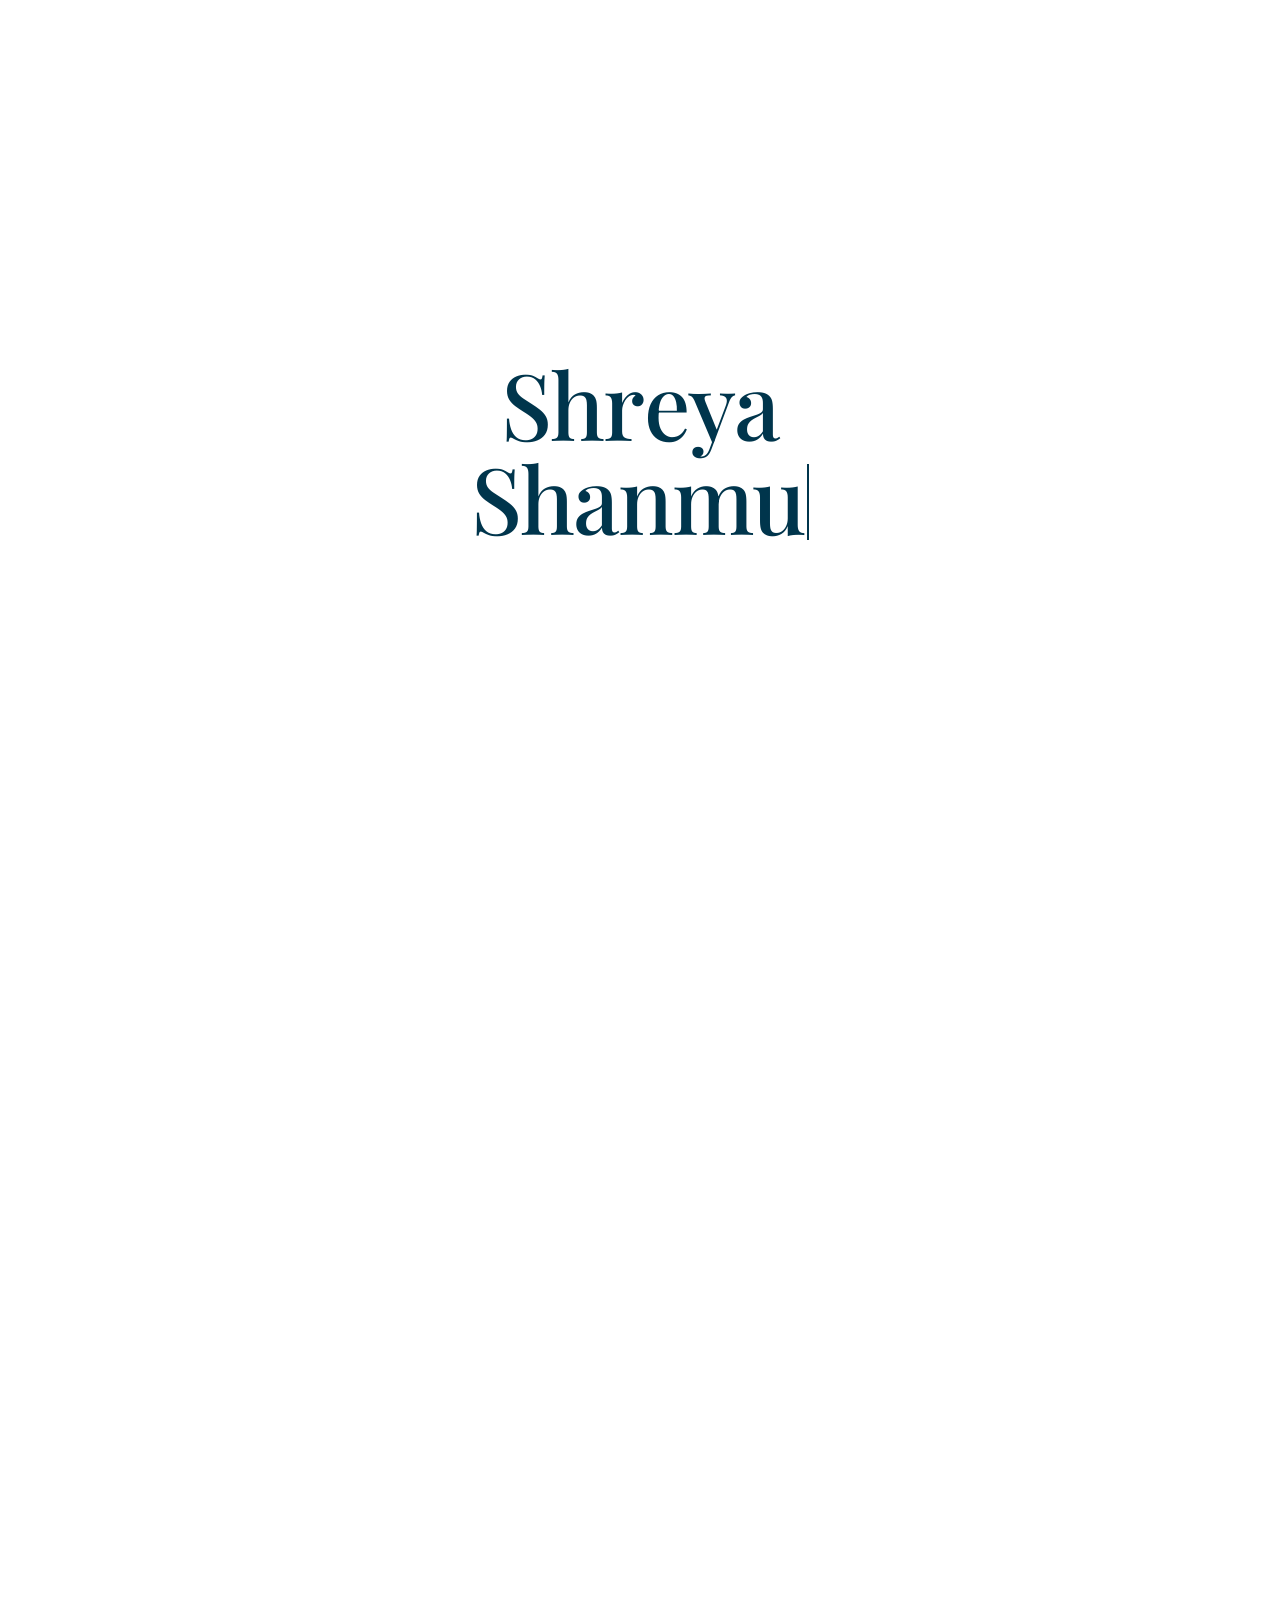
==== index.html @ 49c6c47b "Update index.html" ====
<!DOCTYPE html>
<html lang="en">
<head>
  <meta charset="UTF-8" />
  <meta name="viewport" content="width=device-width, initial-scale=1.0" />
  <script>(function(){try{if(localStorage.getItem('ss-theme')==='dark')document.documentElement.classList.add('theme-dark');}catch(e){}})();</script>
  <title>Shreya Shanmugam</title>
  <link rel="icon" type="image/png" href="homepage%20images/SS-logo.png" />
  <link rel="preconnect" href="https://fonts.googleapis.com" />
  <link rel="preconnect" href="https://fonts.gstatic.com" crossorigin />
  <link href="https://fonts.googleapis.com/css2?family=Playfair+Display:ital,wght@0,400;0,500;1,400;1,500&family=Fira+Mono:wght@400;500&family=Albert+Sans:wght@400&display=swap" rel="stylesheet" />
  <link rel="stylesheet" href="styles.css" />
  <link rel="stylesheet" href="case-study-themes.css" />
  <link rel="stylesheet" href="dark-mode.css" />
</head>
<body>

  <!-- Animation overlay -->
  <div id="animScreen">
    <h1 class="hero-name" id="heroName">
      <span class="cursor" id="cursor"></span>
    </h1>
  </div>

  <!-- Main page -->
  <div id="mainPage">
    <div class="page">

      <header class="case-header case-header--home">
        <div class="case-header-inner">
          <a href="index.html" class="case-home-logo" aria-label="Home">
            <img src="homepage%20images/SS-logo.png" alt="" width="87" height="89" />
          </a>
          <div class="nav-wrap">
            <nav class="pill" role="navigation" aria-label="Primary">
              <a class="nav-item active" href="index.html">
                <span class="nav-fill" aria-hidden="true"></span>
                <span class="nav-label">HOME</span>
              </a>
              <a class="nav-item" href="about.html">
                <span class="nav-fill" aria-hidden="true"></span>
                <span class="nav-label">ABOUT</span>
              </a>
              <a class="nav-item" href="https://drive.google.com/file/d/1TNBHyqTxSHUOm1lDEhAfM9xkJUtxOBr_/view?usp=sharing" target="_blank" rel="noopener noreferrer">
                <span class="nav-fill" aria-hidden="true"></span>
                <span class="nav-label">RESUME</span>
              </a>
              <a class="nav-item" href="playground.html">
                <span class="nav-fill" aria-hidden="true"></span>
                <span class="nav-label">PLAYGROUND</span>
              </a>
              <a class="nav-item" href="#site-footer">
                <span class="nav-fill" aria-hidden="true"></span>
                <span class="nav-label">CONTACT</span>
              </a>
            </nav>
          </div>
        </div>
      </header>

      <div id="page-body">

      <!-- Hero card -->
      <div class="hero-section">
        <div class="hero-card">

          <div class="ss-logo ss-logo--hero" aria-label="SS logo">
            <img
              class="hero-logo-img"
              src="homepage%20images/SS-logo.png"
              alt=""
              width="174"
              height="178"
            />
          </div>

          <p class="hero-name-static">Shreya Shanmugam</p>
          <p class="hero-sub">Business and Product Design @ USC</p>
          <p class="hero-tagline">✦&nbsp; Turning Complexity into Clarity &nbsp;✦</p>
          <p class="about-badge hero-availability-badge">Open to summer 2026 internships</p>
        </div>
      </div>

      <!-- Case studies -->
      <div class="cases-section" id="case-studies">
        <div class="cases-header" data-reveal>
          <span class="cases-label">Case Studies</span>
        </div>

        <div class="cards-grid">

          <!-- Boxed / floating alternate (portfolio reference layout) -->
          <a class="card card--boxed" href="basis.html" id="case-lavalab" data-reveal>
            <div class="card-cover-wrap" aria-hidden="true">
              <img class="card-cover" src="homepage%20images/Basis.png" alt="" />
            </div>
            <div class="card-body">
              <span class="card-title">Lavalab — Basis<svg class="card-title-arrow" width="1em" height="1em" viewBox="0 0 16 16" fill="none" xmlns="http://www.w3.org/2000/svg" aria-hidden="true"><path d="M5 11L13 3M13 3H7.5M13 3V8.5" stroke="currentColor" stroke-width="1.35" stroke-linecap="round" stroke-linejoin="round"/></svg></span>
              <span class="card-tag">B2B SAAS · AI COPILOT</span>
              <p class="card-desc">B2B SaaS AI Copilot to simplify cost segregation workflows</p>
            </div>
          </a>

          <a class="card card--float" href="neo.html" id="case-neoboard" data-reveal>
            <div class="card-cover-wrap" aria-hidden="true">
              <img class="card-cover" src="homepage%20images/Neoboard.png" alt="" />
            </div>
            <div class="card-body">
              <span class="card-title">Neoboard<svg class="card-title-arrow" width="1em" height="1em" viewBox="0 0 16 16" fill="none" xmlns="http://www.w3.org/2000/svg" aria-hidden="true"><path d="M5 11L13 3M13 3H7.5M13 3V8.5" stroke="currentColor" stroke-width="1.35" stroke-linecap="round" stroke-linejoin="round"/></svg></span>
              <span class="card-tag">EDTECH · PRODUCT DESIGN</span>
              <p class="card-desc">Product design for an education productivity platform</p>
            </div>
          </a>

          <a class="card card--boxed" href="flyfearless.html" id="case-fly-fearless" data-reveal>
            <div class="card-cover-wrap" aria-hidden="true">
              <img class="card-cover" src="homepage%20images/Fly%20fearless.png" alt="" />
            </div>
            <div class="card-body">
              <span class="card-title">Fly Fearless Unlimited<svg class="card-title-arrow" width="1em" height="1em" viewBox="0 0 16 16" fill="none" xmlns="http://www.w3.org/2000/svg" aria-hidden="true"><path d="M5 11L13 3M13 3H7.5M13 3V8.5" stroke="currentColor" stroke-width="1.35" stroke-linecap="round" stroke-linejoin="round"/></svg></span>
              <span class="card-tag">MENTAL HEALTH · STARTUP</span>
              <p class="card-desc">Website redesign for a mental health startup</p>
            </div>
          </a>

          <a class="card card--float" href="spotify.html" id="case-spotify" data-reveal>
            <div class="card-cover-wrap" aria-hidden="true">
              <img class="card-cover" src="homepage%20images/Spotify.png" alt="" />
            </div>
            <div class="card-body">
              <span class="card-title">Spotify Customisable Widgets<svg class="card-title-arrow" width="1em" height="1em" viewBox="0 0 16 16" fill="none" xmlns="http://www.w3.org/2000/svg" aria-hidden="true"><path d="M5 11L13 3M13 3H7.5M13 3V8.5" stroke="currentColor" stroke-width="1.35" stroke-linecap="round" stroke-linejoin="round"/></svg></span>
              <span class="card-tag">STREAMING · FEATURE DESIGN</span>
              <p class="card-desc">A design challenge to add a feature to a streaming platform</p>
            </div>
          </a>

        </div>
      </div>

      <!-- Footer -->
      <footer id="site-footer">
        <div class="footer-left">
          <span class="footer-tagline">Let's connect!</span>
          <div class="footer-icons">
            <!-- Mail: 30×28px border #666 rounded-16 -->
            <a class="footer-icon-mail" href="mailto:shreya.shanmugam25@gmail.com" aria-label="Email">
              <svg width="15" height="11" viewBox="0 0 15 11" fill="none">
                <rect x="0.5" y="0.5" width="14" height="10" rx="1" stroke="currentColor" stroke-width="1"/>
                <path d="M0.5 1.5L7.5 6.5L14.5 1.5" stroke="currentColor" stroke-width="1"/>
              </svg>
            </a>
            <!-- LinkedIn: 30×30px border #666 rounded-18, "in" Fira Mono Medium 10px -->
            <a class="footer-icon-li" href="https://www.linkedin.com/in/shreyaa-shanmugam" target="_blank" rel="noopener" aria-label="LinkedIn">in</a>
          </div>
        </div>
        <div class="footer-copy-col">
          <span class="footer-copy">© Shreya Shanmugam 2026</span>
          <span class="footer-attribution">Made with Claude, Cursor and <span class="footer-attribution-emoji">☕︎</span></span>
        </div>
      </footer>

      </div>
    </div>
  </div>

  <script src="main.js"></script>
  <script src="nav.js"></script>

</body>
</html>
---- styles.css ----
/* ── Reset ───────────────────────────────── */
*, *::before, *::after { margin: 0; padding: 0; box-sizing: border-box; }
html { scroll-behavior: smooth; }
body {
  font-family: 'Albert Sans', system-ui, sans-serif;
  background: #fff;
  color: #00354c;
  overflow-x: hidden;
}

/* Basis case study accent (swap hex when you have final brand green) */
:root {
  --basis-green: #669a80;
  --basis-green-dark: #284739;
  --basis-green-soft: rgba(102, 154, 128, 0.14);
  --basis-green-border: rgba(102, 154, 128, 0.35);

  /* Site design system (portfolio + shared UI) */
  --ds-navy: #00354c;
  --ds-navy-08: rgba(0, 53, 76, 0.08);
  --ds-navy-12: rgba(0, 53, 76, 0.12);
  --ds-navy-14: rgba(0, 53, 76, 0.14);
  --ds-sky: #caeefe;
  --ds-sky-tint: #ecf6fa;
  --ds-muted: #9a9a9a;
  --ds-heading: #2c3236;
  --ds-body-muted: rgba(44, 50, 54, 0.82);
  --ds-surface: #ffffff;
  --ds-card-hover: #e4e4e3;
  --ds-tag-bg: #ffffff;
  --ds-tag-fg: var(--ds-navy);
  --ds-tag-border: var(--ds-navy-08);
}

/* ── Animation overlay ───────────────────── */
#animScreen {
  position: fixed; inset: 0;
  display: flex; align-items: center; justify-content: center;
  background: #fff; z-index: 500;
  transition: opacity 0.7s ease;
}
#animScreen.out { opacity: 0; pointer-events: none; }

.hero-name {
  font-family: 'Playfair Display', Georgia, serif;
  font-weight: 500; font-style: normal;
  font-size: clamp(38px, 7.2vw, 110px);
  letter-spacing: -0.02em; line-height: 1.02;
  color: #00354c; white-space: normal;
  display: block;
  text-align: center;
}
.ch       { display: inline-block; }
.ch-s     { display: inline-block; }
.ch-space { display: inline-block; width: 0.5em; }

.cursor {
  display: inline-block;
  width: max(2px, 0.03em); height: 0.82em;
  background: #00354c; margin-left: 2px;
  vertical-align: baseline; position: relative; top: 0.05em;
  flex-shrink: 0; animation: blink 0.75s step-end infinite;
  transition: opacity 0.3s ease;
}
.cursor.off { opacity: 0; animation: none; }
@keyframes blink { 0%,100%{opacity:1} 50%{opacity:0} }

/* ── Main page ───────────────────────────── */
#mainPage { opacity: 0; transition: opacity 0.7s ease; }
#mainPage.show { opacity: 1; }

/* PJAX: only swap content below header; optional crossfade */
#page-body {
  transition: opacity 0.28s ease;
}
#page-body.is-pjax-swapping {
  opacity: 0.35;
}

/* ── Page wrapper (1512px reference width) ── */
.page {
  width: 100%;
  max-width: 1512px;
  margin: 0 auto;
  position: relative;
}

/* ── NAV PILL ────────────────────────────────
   Figma: left 583px / width 364px / top 40px
   bg #eae8e8 / rounded 6px / px 8px
─────────────────────────────────────────── */
.nav-wrap {
  display: flex;
  justify-content: center;
  padding: 40px 0 0;
  width: 100%;
  max-width: 100%;
  min-width: 0;
  box-sizing: border-box;
}
nav.pill {
  display: flex;
  align-items: center;
  flex-wrap: wrap;
  justify-content: center;
  background: #eae8e8;
  border-radius: 8px;
  padding: 2px;
  position: relative;
  max-width: 100%;
  box-sizing: border-box;
}
/* Sliding highlight (JS positions .nav-pill-indicator to match .nav-item.active) */
.nav-pill-indicator {
  position: absolute;
  left: 0;
  top: 0;
  z-index: 0;
  pointer-events: none;
  border-radius: 9px;
  background: #cbefff;
  border: 1px solid rgba(130, 178, 208, 0.55);
  box-sizing: border-box;
  opacity: 0;
  transition:
    left 0.38s cubic-bezier(0.25, 0.46, 0.45, 0.94),
    width 0.38s cubic-bezier(0.25, 0.46, 0.45, 0.94),
    height 0.38s cubic-bezier(0.25, 0.46, 0.45, 0.94),
    top 0.38s cubic-bezier(0.25, 0.46, 0.45, 0.94),
    opacity 0.2s ease;
  will-change: left, width, height, top;
}
nav.pill .nav-item {
  font-family: 'Fira Mono', monospace;
  font-size: 16px;
  letter-spacing: 0.04em;
  color: #9a9a9a;
  padding: 7px 14px;
  border-radius: 9px;
  cursor: pointer;
  text-decoration: none;
  border: 1px solid transparent;
  background: transparent;
  transition: color 0.12s ease, background 0.12s ease, border-color 0.12s ease;
  white-space: nowrap;
  position: relative;
  overflow: visible;
  display: inline-flex;
  align-items: center;
  justify-content: center;
}
nav.pill .nav-item .nav-fill {
  display: none;
}
nav.pill .nav-item .nav-label {
  position: relative;
  z-index: 1;
}
nav.pill .nav-item.active {
  background: transparent;
  color: #00354c;
  border-color: transparent;
}
nav.pill .nav-item:not(.active):hover { color: #00354c; }

/* Anchor jump to footer (Contact) */
#site-footer {
  scroll-margin-top: 28px;
}

/* ── SCROLL HINT ─────────────────────────── */
.scroll-hint {
  font-family: 'Fira Mono', monospace;
  font-size: 13px; letter-spacing: 0.1em;
  color: #9a9a9a; text-align: center;
  padding: 14px 0 20px;
}

/* ── HERO CARD ───────────────────────────────
   Figma: left 65px / top 98px / w 1392 / h 523
   bg #00354c / rounded 24px / overflow hidden
   pb 89px, pt 60px, px 48px, gap 16px
─────────────────────────────────────────── */
.hero-section { padding: 20px 65px; }

.hero-card {
  background: #00354c;
  border-radius: 24px;
  overflow: hidden;
  min-height: 523px;
  display: flex; flex-direction: column;
  align-items: center; justify-content: center;
  gap: 16px;
  padding: 60px 48px 89px;
  text-align: center;
}

/* SS logo — pixel-exact from Figma node 65:40
   Circle: left 0, top 6px, size 82.82px
   Back S wrapper: left 47.81px, top 29px, w 38.974px, h 27px — S rotated 90deg inside
   Front S: left 22px, top 0, upright navy */
.ss-logo {
  position: relative;
  width: 82.82px;
  height: 88.82px;  /* circle height + 6px top offset */
  flex-shrink: 0;
  overflow: hidden;
}
.ss-logo .logo-circle {
  position: absolute;
  left: 0; top: 6px;
  width: 82.82px; height: 82.82px;
  border-radius: 50%;
  background: #ecf6fa;
}
/* Back S: wrapper at Figma coords, S rotated 90deg inside */
.ss-logo .s-back-wrap {
  position: absolute;
  left: 47.81px; top: 29px;
  width: 38.974px; height: 27px;
  display: flex; align-items: center; justify-content: center;
  overflow: visible;
}
.ss-logo .s-back {
  font-family: 'Playfair Display', Georgia, serif;
  font-weight: 500; font-style: normal;
  font-size: 64.71px; line-height: normal;
  color: #7fd0f3;
  display: block;
  transform: rotate(90deg);
  white-space: nowrap;
}
/* Front S: left 22px, top 0, upright navy */
.ss-logo .s-front {
  position: absolute;
  left: 22px; top: 0;
  font-family: 'Playfair Display', Georgia, serif;
  font-weight: 500; font-style: normal;
  font-size: 64.71px; line-height: normal;
  color: #00354c;
  white-space: nowrap;
}

/* PNG logo (homepage hero, about top link; intro animation still targets .ss-logo on index) */
.ss-logo--hero,
.ss-logo--about {
  width: auto;
  height: auto;
  overflow: visible;
}
.ss-logo--hero .hero-logo-img,
.ss-logo--about .hero-logo-img {
  display: block;
  height: 89px;
  width: auto;
  max-width: 100px;
  object-fit: contain;
}

.hero-name-static {
  font-family: 'Playfair Display', Georgia, serif;
  font-weight: 500; font-style: normal;
  font-size: 72px; letter-spacing: -0.025em;
  color: #fff; white-space: nowrap;
}
/* Figma: subtitle #79a4b7 (muted blue-grey), 16px, tracking 2.56px */
.hero-sub {
  font-family: 'Fira Mono', monospace;
  font-size: 18px; letter-spacing: 0.16em;
  text-transform: uppercase; color: #79a4b7;
}
/* Availability — same pill system as About (about-badge) */
.hero-card .about-badge.hero-availability-badge {
  margin-bottom: 0;
}

/* Figma: tagline #caeefe, 16px, tracking 2.24px */
.hero-tagline {
  font-family: 'Fira Mono', monospace;
  font-size: 18px; letter-spacing: 0.14em;
  text-transform: uppercase; color: #caeefe;
}

/* ── CASE STUDIES (boxed / floating cards — grey shell on hover only) ── */
.cases-section {
  padding: 32px 59px 48px;
  margin-top: 8px;
  background: var(--ds-surface);
}
.cases-header {
  display: flex;
  justify-content: space-between;
  align-items: baseline;
  border-bottom: 1px solid var(--ds-navy-12);
  padding-bottom: 0;
  margin-bottom: 24px;
}
.cases-label,
.cases-count {
  font-family: 'Fira Mono', monospace;
  font-size: 12px;
  letter-spacing: 0.14em;
  text-transform: uppercase;
  color: var(--ds-muted);
  padding-bottom: 8px;
}

/* Home — case studies: fade in and move up when scrolled into view */
#case-studies .cases-header[data-reveal] {
  opacity: 0;
  transform: translateY(32px);
  transition:
    opacity 0.72s cubic-bezier(0.4, 0, 0.2, 1),
    transform 0.72s cubic-bezier(0.34, 1.02, 0.32, 1);
}
#case-studies .cases-header[data-reveal].is-visible {
  opacity: 1;
  transform: translateY(0);
}
#case-studies .card[data-reveal] {
  opacity: 0;
  transform: translateY(40px);
  transition:
    opacity 0.72s cubic-bezier(0.4, 0, 0.2, 1),
    transform 0.72s cubic-bezier(0.34, 1.02, 0.32, 1),
    box-shadow 0.3s ease,
    background-color 0.3s ease;
}
#case-studies .card[data-reveal].is-visible {
  opacity: 1;
  transform: translateY(0);
}
#case-studies .cards-grid .card[data-reveal]:nth-child(1) {
  transition-delay: 0ms;
}
#case-studies .cards-grid .card[data-reveal]:nth-child(2) {
  transition-delay: 0.07s;
}
#case-studies .cards-grid .card[data-reveal]:nth-child(3) {
  transition-delay: 0.14s;
}
#case-studies .cards-grid .card[data-reveal]:nth-child(4) {
  transition-delay: 0.21s;
}
#case-studies .card[data-reveal].is-visible:hover {
  transform: translateY(-4px);
}
@media (prefers-reduced-motion: reduce) {
  #case-studies .cases-header[data-reveal],
  #case-studies .card[data-reveal],
  body.page-playground .pg-intro[data-reveal],
  body.page-playground .pg-filter[data-reveal],
  body.page-playground .pg-tile[data-reveal],
  body.page-playground .case-more--playground[data-reveal] {
    opacity: 1;
    transform: none;
    transition: none;
    transition-delay: 0ms !important;
  }
  .cards-grid .card .card-title-arrow {
    transition: opacity 0.2s ease;
    transform: none;
  }
  .cards-grid .card:hover .card-title-arrow,
  .cards-grid .card:focus-visible .card-title-arrow {
    transform: none;
  }
}

.cards-grid {
  display: grid;
  grid-template-columns: repeat(2, minmax(0, 1fr));
  gap: clamp(20px, 3vw, 32px);
  align-items: start;
}

.card {
  position: relative;
  border-radius: 16px;
  text-decoration: none;
  color: var(--ds-navy);
  height: auto;
  display: flex;
  flex-direction: column;
  background: transparent;
  overflow: visible;
  transition:
    transform 0.35s cubic-bezier(0.25, 0.46, 0.45, 0.94),
    box-shadow 0.3s ease,
    background-color 0.3s ease;
}
.card:focus-visible {
  outline: 2px solid var(--ds-navy);
  outline-offset: 4px;
}
.card:hover {
  transform: translateY(-4px);
  background: var(--ds-card-hover);
  overflow: hidden;
  box-shadow: 0 20px 48px var(--ds-navy-14);
}
.card--boxed,
.card--float {
  background: transparent;
}
.card--float .card-cover-wrap {
  box-shadow: 0 4px 20px var(--ds-navy-08);
  transition:
    box-shadow 0.3s ease,
    border-radius 0.3s ease;
}
.card:hover.card--float .card-cover-wrap {
  box-shadow: none;
}

.card-cover-wrap {
  position: relative;
  width: 100%;
  aspect-ratio: 16 / 10;
  flex-shrink: 0;
  overflow: hidden;
  background: var(--ds-sky-tint);
  border-radius: 12px;
  transition: border-radius 0.3s ease;
}
.card:hover .card-cover-wrap {
  border-radius: 16px 16px 0 0;
}
.card-cover {
  width: 100%;
  height: 100%;
  object-fit: cover;
  display: block;
}

.card-body {
  display: flex;
  flex-direction: column;
  align-items: flex-start;
  gap: 12px;
  padding: 20px 22px 22px;
}

.card-title {
  font-family: 'Playfair Display', Georgia, serif;
  font-weight: 500;
  font-style: italic;
  font-size: clamp(22px, 2.2vw, 28px);
  letter-spacing: -0.02em;
  line-height: 1.2;
  color: var(--ds-heading);
  display: inline-flex;
  align-items: center;
  gap: 0.42em;
  flex-wrap: wrap;
  max-width: 100%;
}

/* Home case cards — NE arrow (stroke matches footer / link icon language) */
.card-title-arrow {
  flex-shrink: 0;
  color: var(--ds-navy);
  opacity: 0;
  transform: translate(3px, 2px);
  transition:
    opacity 0.28s ease,
    transform 0.32s cubic-bezier(0.25, 0.46, 0.45, 0.94);
}
.cards-grid .card:hover .card-title-arrow,
.cards-grid .card:focus-visible .card-title-arrow {
  opacity: 1;
  transform: translate(0, 0);
}

.card-tag {
  font-family: 'Albert Sans', system-ui, sans-serif;
  font-size: 10px;
  font-weight: 600;
  letter-spacing: 0.12em;
  text-transform: uppercase;
  color: var(--ds-tag-fg);
  background: var(--ds-tag-bg);
  padding: 7px 13px;
  border-radius: 999px;
  border: 1px solid var(--ds-tag-border);
  line-height: 1.35;
  max-width: 100%;
}

.card-desc {
  font-family: 'Albert Sans', system-ui, sans-serif;
  font-size: 14px;
  line-height: 1.55;
  color: var(--ds-body-muted);
  margin: 0;
  max-width: 36em;
}

/* ── FOOTER ──────────────────────────────────
   Gradient white→#f3fbff
   Row: tagline + icons left, copyright right (top-aligned with tagline)
─────────────────────────────────────────── */
footer {
  margin-top: 56px;
  background: linear-gradient(180deg,
    #ffffff 0%,
    #ffffff 44.7%,
    #f3fbff 85.6%,
    #f3fbff 100%);
  min-height: 120px;
  display: flex;
  flex-direction: row;
  flex-wrap: wrap;
  justify-content: space-between;
  align-items: flex-start;
  gap: 12px 32px;
  padding: 28px 56px 32px;
}
.footer-left {
  display: flex;
  flex-direction: column;
  align-items: flex-start;
  gap: 10px;
}

.footer-tagline {
  font-family: 'Fira Mono', monospace;
  font-size: 18px;          /* Figma: 16px */
  color: #00354c;
}
.footer-icons { display: flex; gap: 8px; align-items: center; }

/* Figma mail icon: w 30px h 28px, border #666 0.8px, rounded 16px */
.footer-icon-mail {
  display: flex; align-items: center; justify-content: center;
  width: 30px; height: 28px;
  border: 0.8px solid #666; border-radius: 16px;
  text-decoration: none; color: #666;
  transition: border-color 0.2s, color 0.2s;
}
/* Figma linkedin icon: 30×30px, border #666 0.8px, rounded 18px */
.footer-icon-li {
  display: flex; align-items: center; justify-content: center;
  width: 30px; height: 30px;
  border: 0.8px solid #666; border-radius: 18px;
  text-decoration: none; color: #666;
  font-family: 'Fira Mono', monospace;
  font-weight: 500; font-size: 12px;
  transition: border-color 0.2s, color 0.2s;
}
.footer-icon-mail:hover,
.footer-icon-li:hover { border-color: #00354c; color: #00354c; }

.footer-copy-col {
  display: flex;
  flex-direction: column;
  align-items: flex-end;
  gap: 6px;
  flex-shrink: 0;
}

/* Fira Mono — right column, top-aligned with tagline */
.footer-copy {
  font-family: 'Fira Mono', monospace;
  font-weight: 200;
  font-size: 18px;
  color: #9a9a9a;
  margin: 0;
  text-align: right;
}

.footer-attribution {
  font-family: 'Fira Mono', monospace;
  font-weight: 200;
  font-size: 15px;
  color: #9a9a9a;
  margin: 0;
  text-align: right;
}

.footer-attribution-emoji {
  font-size: 1.55em;
  line-height: 1;
  vertical-align: -0.08em;
}

/* ── Responsive ──────────────────────────── */
@media (max-width: 900px) {
  .hero-section, .cases-section { padding-left: 24px; padding-right: 24px; }
  footer { padding: 28px 24px 32px; }
  .footer-tagline {
    font-size: 16px;
  }
  .footer-copy {
    font-size: 16px;
  }
  .footer-attribution {
    font-size: 14px;
  }
  .footer-icon-li {
    font-size: 10px;
  }
  .hero-name-static { font-size: clamp(28px, 7vw, 64px); white-space: normal; }
  .hero-card { padding: 48px 28px 60px; }
  .cards-grid { grid-template-columns: 1fr; }
  .hero-sub, .hero-tagline { font-size: 14px; }

  .case-header {
    padding: 24px 20px 0;
  }
  .case-header-inner {
    width: 100%;
    max-width: 100%;
    min-width: 0;
    box-sizing: border-box;
  }
  .nav-wrap {
    padding-top: 0;
    width: 100%;
    max-width: 100%;
    min-width: 0;
    justify-content: center;
    overflow-x: visible;
  }
  nav.pill {
    flex-wrap: wrap;
    justify-content: center;
    align-content: center;
    row-gap: 6px;
    column-gap: 0;
    max-width: 100%;
    padding: 3px;
  }
  nav.pill .nav-item {
    font-size: clamp(10px, 3.15vw, 12px);
    letter-spacing: 0.03em;
    padding: 6px 8px;
    flex: 0 0 auto;
  }
  .case-home-logo img {
    height: 48px;
    max-width: 86px;
  }
  .nav-pill-indicator {
    border-radius: 7px;
  }
}

@media (max-width: 600px) {
  /* Tagline + copyright share row 1; icons full-width row 2 */
  footer {
    padding: 20px 20px 26px;
    min-height: 0;
    display: grid;
    grid-template-columns: minmax(0, 1fr) auto;
    grid-template-rows: auto auto;
    gap: 8px 10px;
    align-items: center;
    justify-content: stretch;
  }
  .footer-left {
    display: contents;
  }
  .footer-tagline {
    font-size: 13px;
    line-height: 1.35;
    grid-column: 1;
    grid-row: 1;
    min-width: 0;
  }
  .footer-icons {
    grid-column: 1 / -1;
    grid-row: 2;
  }
  .footer-copy-col {
    grid-column: 2;
    grid-row: 1;
    text-align: right;
    justify-self: end;
    max-width: 100%;
    align-items: flex-end;
  }
  .footer-copy {
    font-size: 13px;
    line-height: 1.35;
    margin-top: 0;
    white-space: nowrap;
  }
  .footer-attribution {
    font-size: 12px;
    line-height: 1.35;
  }
  .footer-icon-mail {
    width: 26px;
    height: 24px;
  }
  .footer-icon-li {
    width: 26px;
    height: 26px;
    font-size: 9px;
  }
}

/* ── About page ───────────────────────────── */
.about-top {
  display: flex;
  flex-direction: column;
  align-items: center;
  gap: 16px;
  padding: 24px 65px 0;
}
.about-top .ss-logo { margin-top: 4px; }

.about-main {
  padding: 32px 65px 48px;
  max-width: 900px;
  margin: 0 auto;
}

.about-intro-row {
  display: grid;
  grid-template-columns: auto 1fr;
  gap: 28px 36px;
  align-items: start;
  margin-bottom: 28px;
}

.about-photo-wrap {
  position: relative;
  width: 120px;
  height: 120px;
  flex-shrink: 0;
}
.about-photo {
  width: 100%;
  height: 100%;
  object-fit: cover;
  border-radius: 14px;
  display: block;
  background: #ecf6fa;
}
.about-photo-dot {
  position: absolute;
  top: -6px;
  right: -6px;
  width: 18px;
  height: 18px;
  border-radius: 50%;
  background: #7fd0f3;
  border: 3px solid #fff;
}

.about-intro-text {
  min-width: 0;
}

.about-greeting {
  font-family: 'Playfair Display', Georgia, serif;
  font-weight: 500;
  font-style: italic;
  font-size: clamp(32px, 4.2vw, 44px);
  letter-spacing: -0.02em;
  color: #00354c;
  line-height: 1.15;
  margin-bottom: 14px;
}

.about-badge {
  display: inline-block;
  font-family: 'Fira Mono', monospace;
  font-size: 13px;
  letter-spacing: 0.04em;
  text-transform: uppercase;
  padding: 6px 12px;
  border-radius: 999px;
  background: #cbefff;
  color: #00354c;
  margin-bottom: 22px;
}

.about-body {
  font-family: 'Albert Sans', system-ui, sans-serif;
  font-size: 15px;
  line-height: 1.75;
  color: #00354c;
}
.about-body p { margin-bottom: 1.1em; }
.about-body p:last-child { margin-bottom: 0; }

.about-link {
  color: inherit;
  text-decoration: underline;
  text-decoration-color: rgba(0, 53, 76, 0.35);
  text-underline-offset: 3px;
  transition: color 0.2s, text-decoration-color 0.2s;
}
.about-link:hover {
  color: #00354c;
  text-decoration-color: #00354c;
}

.outside-trigger {
  display: inline;
  font: inherit;
  font-size: inherit;
  line-height: inherit;
  color: inherit;
  background: #eae8e8;
  border: none;
  border-radius: 4px;
  padding: 2px 8px;
  margin: 0 2px;
  cursor: pointer;
  transition: background 0.35s ease, color 0.35s ease, box-shadow 0.35s ease;
  vertical-align: baseline;
}
.outside-trigger:hover {
  background: #e0dede;
}
.outside-trigger.is-active {
  background: #cbefff;
  color: #00354c;
  box-shadow: none;
}

/* Hobbies: collapsed by default (no gap until opened) */
.hobbies-section {
  margin-top: 0;
  padding-top: 0;
  transition: margin-top 0.5s cubic-bezier(0.4, 0, 0.2, 1);
  scroll-margin-top: 100px;
}
.hobbies-section.is-open {
  margin-top: 40px;
  padding-top: 8px;
}
.hobbies-wrap {
  display: grid;
  grid-template-rows: 0fr;
  transition: grid-template-rows 0.65s cubic-bezier(0.4, 0, 0.2, 1);
}
.hobbies-wrap.is-open {
  grid-template-rows: 1fr;
}
.hobbies-inner {
  overflow: hidden;
  min-height: 0;
  max-width: 900px;
  margin-left: auto;
  margin-right: auto;
}
.hobbies-section .section-heading {
  margin-bottom: 20px;
  opacity: 0;
  transform: translateY(16px);
  transition: opacity 0.65s ease, transform 0.65s cubic-bezier(0.25, 0.46, 0.45, 0.94);
}
.hobbies-wrap.is-open .section-heading {
  opacity: 1;
  transform: translateY(0);
  transition-delay: 0.05s;
}
.hobbies-grid {
  display: grid;
  grid-template-columns: repeat(3, minmax(0, 1fr));
  gap: 14px;
  padding-bottom: 4px;
  opacity: 0;
  transform: translateY(20px);
  transition: opacity 0.55s ease 0.12s, transform 0.65s cubic-bezier(0.25, 0.46, 0.45, 0.94) 0.12s;
}
.hobbies-wrap.is-open .hobbies-grid {
  opacity: 1;
  transform: translateY(0);
  transition-delay: 0.14s;
}
.hobbies-cell {
  position: relative;
  width: 100%;
  max-width: 100%;
  aspect-ratio: 1;
  border-radius: 12px;
  overflow: hidden;
  background: #ecf6fa;
}
.hobbies-cell img {
  width: 100%;
  height: 100%;
  object-fit: cover;
  object-position: center;
  display: block;
}
.hobbies-cell--logo {
  background: #0f0f0f;
}
.hobbies-cell--logo img {
  object-fit: contain;
  padding: 14%;
}

/* Cursor-following caption (node appended to body; see about.js) */
.hobbies-tooltip {
  position: fixed;
  z-index: 10000;
  pointer-events: none;
  font-family: 'Albert Sans', system-ui, sans-serif;
  font-size: 15px;
  font-weight: 400;
  letter-spacing: 0;
  line-height: 1.75;
  padding: 8px 11px;
  border-radius: 6px;
  max-width: 240px;
  color: #00354c;
  background: rgba(255, 255, 255, 0.78);
  backdrop-filter: blur(26px) saturate(1.15);
  -webkit-backdrop-filter: blur(26px) saturate(1.15);
  box-shadow: 0 4px 24px rgba(0, 53, 76, 0.12);
  opacity: 0;
  visibility: hidden;
  transition: opacity 0.12s ease, visibility 0.12s ease;
}
.hobbies-tooltip.is-visible {
  opacity: 1;
  visibility: visible;
}

.section-heading {
  display: flex;
  align-items: center;
  gap: 16px;
  font-family: 'Playfair Display', Georgia, serif;
  font-weight: 500;
  font-style: italic;
  font-size: 22px;
  color: #00354c;
  white-space: nowrap;
}
.section-heading::after {
  content: '';
  flex: 1;
  height: 1px;
  background: #caeefe;
  min-width: 40px;
}

.about-list-section {
  margin-top: 40px;
}
.about-list-section .section-heading {
  margin-bottom: 18px;
}

.experience-row,
.education-row {
  display: grid;
  grid-template-columns: 1fr auto;
  gap: 12px 24px;
  align-items: baseline;
  padding: 14px 0;
  border-bottom: 1px solid rgba(202, 238, 254, 0.6);
}
.experience-row:last-child,
.education-row:last-child {
  border-bottom: none;
}
.ex-row-line1 {
  display: flex;
  flex-wrap: wrap;
  align-items: baseline;
  gap: 0 8px;
}
.ex-company {
  font-family: 'Albert Sans', system-ui, sans-serif;
  font-weight: 700;
  font-size: 15px;
  color: #00354c;
}
.ex-role {
  font-family: 'Albert Sans', system-ui, sans-serif;
  font-size: 15px;
  color: #9a9a9a;
  font-weight: 400;
}
.ex-year {
  font-family: 'Fira Mono', monospace;
  font-size: 15px;
  color: #9a9a9a;
  font-weight: 400;
  text-align: right;
}

.edu-school {
  font-family: 'Albert Sans', system-ui, sans-serif;
  font-weight: 700;
  font-size: 15px;
  color: #00354c;
}
.edu-detail {
  font-family: 'Albert Sans', system-ui, sans-serif;
  font-size: 14px;
  color: #9a9a9a;
  font-weight: 400;
  margin-top: 4px;
  line-height: 1.45;
}
.edu-dates {
  font-family: 'Fira Mono', monospace;
  font-size: 15px;
  color: #9a9a9a;
  text-align: right;
  align-self: start;
}

/* Staggered entrance (about page) */
[data-reveal] {
  opacity: 0;
  transform: translateY(28px);
  transition: opacity 0.65s ease, transform 0.65s cubic-bezier(0.25, 0.46, 0.45, 0.94);
}
[data-reveal].is-visible {
  opacity: 1;
  transform: translateY(0);
}

body.page-about #mainPage,
body.page-contact #mainPage,
body.page-resume #mainPage {
  opacity: 1;
}
body.page-about footer,
body.page-contact footer,
body.page-resume footer {
  margin-top: 48px;
}

@media (max-width: 900px) {
  .about-top,
  .about-main {
    padding-left: 24px;
    padding-right: 24px;
  }
  .about-intro-row {
    grid-template-columns: 1fr;
    gap: 20px;
  }
  .about-photo-wrap {
    width: 100px;
    height: 100px;
  }
  .hobbies-grid {
    grid-template-columns: repeat(2, 1fr);
  }
  .experience-row,
  .education-row {
    grid-template-columns: 1fr;
  }
  .ex-year,
  .edu-dates {
    text-align: left;
    grid-column: 1 / -1;
  }

  /* Single 24px gutter: header carries horizontal padding; inner is flush */
  .case-header-inner {
    padding-left: 0;
    padding-right: 0;
  }
  .case-hero {
    padding-left: 24px !important;
    padding-right: 24px !important;
    margin-left: auto !important;
    margin-right: auto !important;
    margin-top: 20px;
  }
  .case-hero-copy {
    padding-left: 0;
    padding-right: 0;
  }
  /* Tighter sage plate so the banner image reads larger on small screens */
  .case-hero-plate {
    margin-top: 22px;
    padding: 12px 12px;
    border-radius: 18px;
  }
  .case-hero-media {
    border-radius: 12px;
  }
  .case-main {
    padding: 28px 24px 0;
  }
  .case-meta-grid {
    grid-template-columns: 1fr;
  }
  .case-subnav-inner {
    flex-wrap: wrap;
    justify-content: center;
    gap: 8px 14px;
    padding: 10px 20px;
    overflow-x: visible;
  }
  body.page-case-study .case-subnav-inner {
    padding: 10px 20px;
    justify-content: center;
    gap: 8px 12px;
  }
  body.page-case-study .case-subnav-inner a {
    font-size: clamp(10px, 2.9vw, 11px);
    letter-spacing: 0.07em;
    padding: 6px 4px;
    flex: 0 0 auto;
    white-space: nowrap;
  }
}

/* ── Case study (Basis) — typography: Playfair / Fira Mono / Albert Sans ── */
body.page-case-study #mainPage {
  opacity: 1;
}
body.page-case-study footer {
  margin-top: 56px;
}

.page-case-study [data-reveal] {
  opacity: 0;
  transform: translateY(20px);
  transition:
    opacity 0.55s ease,
    transform 0.55s cubic-bezier(0.25, 0.46, 0.45, 0.94);
}
.page-case-study [data-reveal].is-visible {
  opacity: 1;
  transform: translateY(0);
}

.case-header {
  padding: 40px 65px 0;
}
.case-header--home .nav-wrap {
  padding-top: 0;
}
.case-header-inner {
  max-width: 1512px;
  margin: 0 auto;
  display: flex;
  flex-direction: column;
  align-items: center;
  gap: 10px;
}
body.page-case-study .case-header-inner {
  max-width: 900px;
  width: 100%;
}
.case-home-logo {
  display: block;
  line-height: 0;
  transition: opacity 0.2s ease, transform 0.2s ease;
}
.case-home-logo:hover {
  opacity: 0.88;
  transform: translateY(-1px);
}
.case-home-logo img {
  height: 56px;
  width: auto;
  max-width: 100px;
  object-fit: contain;
  display: block;
}

/* Case study hero: intro copy on page bg, then screenshot in sage-tinted rounded plate */
.case-hero {
  position: relative;
  max-width: 900px;
  margin: 28px auto 0;
  padding: 0 65px 8px;
  box-sizing: border-box;
  width: 100%;
  display: flex;
  flex-direction: column;
  align-items: stretch;
  background: transparent;
  overflow: visible;
}
.case-hero-copy {
  position: relative;
  z-index: 1;
  width: 100%;
  max-width: 900px;
  padding: 8px 0 0;
  text-align: left;
  color: #00354c;
}
.case-hero .case-eyebrow {
  font-family: 'Fira Mono', monospace;
  font-size: 13px;
  letter-spacing: 0.16em;
  text-transform: uppercase;
  color: var(--basis-green, #669a80);
  margin: 0 0 14px;
}
.case-hero .case-title {
  font-family: 'Playfair Display', Georgia, serif;
  font-weight: 500;
  font-style: normal;
  font-size: clamp(28px, 4vw, 42px);
  letter-spacing: -0.025em;
  line-height: 1.15;
  margin: 0 0 16px;
  color: #1a1f22;
}
.case-hero .case-lede {
  font-family: 'Albert Sans', system-ui, sans-serif;
  font-size: 16px;
  line-height: 1.6;
  color: rgba(44, 50, 54, 0.88);
  margin: 0;
}
.case-hero-plate {
  margin-top: 32px;
  width: 100%;
  border-radius: 24px;
  padding: clamp(28px, 4vw, 48px);
  box-sizing: border-box;
  background: linear-gradient(
    105deg,
    rgba(102, 154, 128, 0.38) 0%,
    rgba(232, 244, 236, 0.92) 52%,
    #f7faf8 100%
  );
}
.case-hero-media {
  position: relative;
  width: 100%;
  margin: 0;
  border-radius: 16px;
  overflow: hidden;
  box-shadow:
    0 24px 56px rgba(0, 53, 76, 0.12),
    0 8px 20px rgba(0, 53, 76, 0.06);
}
.case-hero-img {
  width: 100%;
  height: auto;
  display: block;
  vertical-align: top;
  object-fit: contain;
  object-position: center;
}

.case-subnav {
  position: sticky;
  top: 0;
  z-index: 50;
  background: rgba(255, 255, 255, 0.88);
  backdrop-filter: blur(12px);
  -webkit-backdrop-filter: blur(12px);
  border-bottom: 1px solid rgba(102, 154, 128, 0.28);
  margin-top: 24px;
  transition: box-shadow 0.25s ease, border-color 0.25s ease;
}
.case-subnav-inner {
  max-width: 1512px;
  margin: 0 auto;
  padding: 12px 65px;
  display: flex;
  flex-wrap: wrap;
  justify-content: center;
  gap: 8px 28px;
}
/* Case study: subnav strip matches .case-main width (900px) and link row aligns with article */
body.page-case-study .case-subnav {
  max-width: 900px;
  width: 100%;
  margin-left: auto;
  margin-right: auto;
  box-sizing: border-box;
}
body.page-case-study .case-subnav-inner {
  max-width: none;
  width: 100%;
  margin: 0;
  padding: 12px 65px;
  justify-content: space-between;
  gap: 0;
  box-sizing: border-box;
}
body.page-case-study .case-main {
  width: 100%;
  box-sizing: border-box;
}
.case-subnav-inner a {
  font-family: 'Fira Mono', monospace;
  font-size: 15px;
  letter-spacing: 0.12em;
  text-transform: uppercase;
  color: #9a9a9a;
  text-decoration: none;
  padding: 6px 4px;
  border-bottom: 2px solid transparent;
  transition: color 0.2s ease, border-color 0.2s ease;
}
.case-subnav-inner a:hover {
  color: #3d484d;
}
.case-subnav-inner a.is-current {
  color: #3d484d;
  border-bottom-color: rgba(102, 154, 128, 0.55);
}

.case-main {
  padding: 40px 65px 0;
  max-width: 900px;
  margin: 0 auto;
}

/* Case study: below desktop width, drop the 65px inset so the article uses the same ~24px gutter as mobile (avoids “double” margin + padding on tablets). */
@media (max-width: 1100px) {
  body.page-case-study .case-header {
    padding-left: 24px;
    padding-right: 24px;
  }
  body.page-case-study .case-hero {
    padding-left: 24px !important;
    padding-right: 24px !important;
  }
  body.page-case-study .case-subnav-inner {
    padding-left: 24px;
    padding-right: 24px;
  }
  body.page-case-study .case-main {
    padding-left: 24px;
    padding-right: 24px;
  }
}

.case-meta-grid {
  display: grid;
  grid-template-columns: repeat(2, minmax(0, 1fr));
  gap: 20px 32px;
  margin-bottom: 48px;
  padding-bottom: 40px;
}
.case-meta-label {
  font-family: 'Fira Mono', monospace;
  font-size: 14px;
  letter-spacing: 0.14em;
  text-transform: uppercase;
  color: #9a9a9a;
  margin-bottom: 8px;
  font-weight: 400;
}
.case-meta-value {
  font-family: 'Albert Sans', system-ui, sans-serif;
  font-size: 15px;
  line-height: 1.55;
  color: #00354c;
}

.case-article {
  padding-bottom: 8px;
}
.case-section {
  margin-bottom: 48px;
}
.case-anchor {
  scroll-margin-top: 96px;
}

.case-h2 {
  font-family: 'Playfair Display', Georgia, serif;
  font-weight: 500;
  font-style: italic;
  font-size: 26px;
  color: #00354c;
  margin-bottom: 20px;
  display: flex;
  align-items: center;
  gap: 14px;
}
.case-h2::after {
  content: '';
  flex: 1;
  height: 1px;
  background: rgba(102, 154, 128, 0.22);
  min-width: 24px;
}
.case-h2--rule::after {
  display: none;
}

/* First subheading after an italic section title stays upright */
.case-h2 + .case-h3 {
  font-style: normal;
}

.case-h3 {
  font-family: 'Playfair Display', Georgia, serif;
  font-weight: 500;
  font-style: normal;
  font-size: 20px;
  color: #00354c;
  margin-bottom: 14px;
  line-height: 1.25;
}
.case-h3--roman {
  font-style: normal;
}
.case-h3--spaced {
  margin-top: 32px;
}

.case-presenting .case-text-accent {
  color: var(--basis-green-dark);
}

.case-p {
  font-family: 'Albert Sans', system-ui, sans-serif;
  font-size: 15px;
  line-height: 1.75;
  color: #00354c;
  margin-bottom: 1.1em;
}
.case-p:last-child {
  margin-bottom: 0;
}
.case-p--note {
  padding: 14px 18px;
  background: rgba(102, 154, 128, 0.09);
  border-radius: 12px;
  border: 1px solid var(--basis-green-border);
}

.case-inline-link {
  color: inherit;
  text-decoration: underline;
  text-decoration-color: rgba(0, 53, 76, 0.35);
  text-underline-offset: 3px;
  transition: color 0.2s ease, text-decoration-color 0.2s ease;
}
.case-inline-link:hover {
  color: #00354c;
  text-decoration-color: #00354c;
}

.case-outcome-list {
  list-style: none;
  display: flex;
  flex-direction: column;
  gap: 14px;
  margin-top: 8px;
}
.case-outcome-item {
  padding: 16px 18px;
  background: linear-gradient(135deg, rgba(102, 154, 128, 0.14) 0%, rgba(102, 154, 128, 0.05) 55%, rgba(255, 255, 255, 0.96) 100%);
  border-radius: 14px;
  border: 1px solid var(--basis-green-border);
  transition: border-color 0.2s ease, box-shadow 0.25s ease;
}
.case-outcome-item:hover {
  border-color: rgba(102, 154, 128, 0.5);
  box-shadow: 0 8px 28px rgba(102, 154, 128, 0.14);
  background: linear-gradient(135deg, rgba(102, 154, 128, 0.2) 0%, rgba(102, 154, 128, 0.08) 50%, rgba(255, 255, 255, 0.98) 100%);
}
.case-outcome-title {
  font-family: 'Playfair Display', Georgia, serif;
  font-weight: 500;
  font-style: italic;
  font-size: 17px;
  color: #00354c;
  display: block;
  margin-bottom: 6px;
}
.case-outcome-sub {
  font-family: 'Albert Sans', system-ui, sans-serif;
  font-size: 14px;
  color: #558b74;
  line-height: 1.45;
}

.case-bullet-list {
  margin: 12px 0 0 1.1em;
  font-family: 'Albert Sans', system-ui, sans-serif;
  font-size: 15px;
  line-height: 1.75;
  color: #00354c;
}
.case-bullet-list li {
  margin-bottom: 0.75em;
}
.case-bullet-list--tight {
  list-style: disc;
  margin-left: 1.25em;
}
.case-bullet-list--tight li {
  margin-bottom: 0.4em;
}

.case-figure {
  margin: 28px 0;
}
.case-figure-placeholder {
  aspect-ratio: 16 / 9;
  border-radius: 14px;
  background: linear-gradient(145deg, rgba(102, 154, 128, 0.2), rgba(102, 154, 128, 0.06));
  display: flex;
  align-items: center;
  justify-content: center;
  text-align: center;
  padding: 20px 24px;
  font-family: 'Fira Mono', monospace;
  font-size: 14px;
  letter-spacing: 0.06em;
  color: var(--basis-green);
  border: 1px solid var(--basis-green-border);
  transition: border-color 0.2s ease, box-shadow 0.2s ease;
}
.case-figure-placeholder--product {
  min-height: 220px;
}
.case-figure-placeholder--feature {
  aspect-ratio: 4 / 3;
  min-height: 140px;
  font-size: 12px;
  padding: 14px 16px;
}
.case-figure-placeholder--dim {
  background: linear-gradient(145deg, rgba(102, 154, 128, 0.1), rgba(102, 154, 128, 0.03));
  color: rgba(102, 154, 128, 0.95);
}
.case-solution-preview-strip {
  display: grid;
  grid-template-columns: repeat(3, minmax(0, 1fr));
  gap: 12px;
  margin: 24px 0 4px;
}
.case-solution-preview-cell {
  border-radius: 12px;
  overflow: hidden;
  border: 1px solid var(--basis-green-border);
  background: rgba(102, 154, 128, 0.04);
  line-height: 0;
}
.case-solution-preview-cell img {
  width: 100%;
  height: auto;
  display: block;
  object-fit: cover;
  object-position: top center;
}

.case-solution-features {
  display: flex;
  flex-direction: column;
  gap: 40px;
  margin-top: 28px;
}
.case-feature {
  display: grid;
  grid-template-columns: 1fr 1fr;
  gap: 28px 36px;
  align-items: center;
}
.case-feature--media-right .case-feature-media {
  order: 2;
}
.case-feature--media-right .case-feature-copy {
  order: 1;
}
/* Framer-style solution: primary image full width, secondary stacked below */
.case-feature-media-stack {
  display: flex;
  flex-direction: column;
  gap: 14px;
  align-items: stretch;
  width: 100%;
}
.case-feature-shot {
  border-radius: 14px;
  overflow: hidden;
  border: 1px solid var(--basis-green-border);
  background: rgba(102, 154, 128, 0.06);
  line-height: 0;
}
.case-feature-shot--primary {
  box-shadow: 0 12px 40px rgba(0, 53, 76, 0.08);
}
.case-feature-shot img {
  width: 100%;
  height: auto;
  display: block;
  object-fit: cover;
  object-position: top center;
}
.case-feature-shot--secondary {
  opacity: 0.98;
  max-width: 100%;
}
.case-feature-shot--secondary img {
  object-fit: contain;
  background: rgba(255, 255, 255, 0.96);
}
.case-feature-shot--placeholder {
  min-height: 220px;
  aspect-ratio: 4 / 3;
  display: flex;
  align-items: center;
  justify-content: center;
  background: linear-gradient(145deg, rgba(102, 154, 128, 0.12), rgba(102, 154, 128, 0.04));
}
.case-feature-ph-label {
  font-family: 'Fira Mono', monospace;
  font-size: 14px;
  letter-spacing: 0.06em;
  color: var(--basis-green);
  opacity: 0.8;
  text-align: center;
  padding: 16px;
  line-height: 1.4;
}

.case-process-split {
  display: grid;
  grid-template-columns: 1fr 1fr;
  gap: 20px;
  align-items: stretch;
  margin: 24px 0 8px;
}
.case-figure--split {
  margin: 0;
  display: flex;
  flex-direction: column;
  height: 100%;
}
/* Same visual height for both process images; width follows column; crop with cover to avoid uneven empty bands */
.case-process-split .case-figure-frame,
.case-process-split .case-figure-frame--process-pair {
  flex: 1;
  min-height: 0;
  aspect-ratio: 4 / 3;
  display: flex;
  align-items: center;
  justify-content: center;
  overflow: hidden;
  padding: 0;
}
.case-process-split .case-figure-img {
  width: 100%;
  height: 100%;
  object-fit: cover;
  object-position: center;
}

/* Case study: narrow image column beside copy (process figures) */
.case-process-aside {
  display: grid;
  grid-template-columns: minmax(0, 1fr) minmax(200px, 340px);
  gap: 24px 32px;
  align-items: start;
  margin: 24px 0;
}
.case-process-aside--flip {
  grid-template-columns: minmax(200px, 340px) minmax(0, 1fr);
}
.case-process-aside__body .case-p:last-child {
  margin-bottom: 0;
}
.case-process-aside__media {
  min-width: 0;
}
.case-process-aside__media .case-figure-frame {
  margin: 0;
}
.case-process-aside__media .case-figure-img {
  width: 100%;
  max-height: 300px;
  height: auto;
  object-fit: contain;
  object-position: top center;
}
.case-process-aside__media .case-caption {
  margin-top: 10px;
}
.case-process-aside__media .case-figure-placeholder {
  max-height: 280px;
  aspect-ratio: 4 / 3;
  min-height: 180px;
  box-sizing: border-box;
}

/* Neoboard: mockup + pros/cons column; same media column width each row so options size consistently */
.case-neo-iter-stack {
  margin: 24px 0 8px;
  display: flex;
  flex-direction: column;
  gap: 28px;
}
.case-neo-iter-review-row {
  display: grid;
  grid-template-columns: minmax(0, 1fr) minmax(220px, 300px);
  gap: 22px 28px;
  align-items: start;
}
.case-neo-iter-review-row__media {
  min-width: 0;
}
.case-neo-iter-review-row__media .case-figure-frame {
  margin: 0;
}
.case-neo-iter-review-row__media .case-figure-img {
  width: 100%;
  max-height: min(440px, 52vh);
  height: auto;
  display: block;
  object-fit: contain;
  object-position: top left;
}
/* Option 3 mockup: tighter crop / zoom so UI reads larger in the frame */
.case-neo-iter-review-row__media--opt3-zoom .case-figure-frame {
  overflow: hidden;
}
.case-neo-iter-review-row__media--opt3-zoom .case-figure-img {
  transform: scale(1.2);
  transform-origin: center center;
}
.case-neo-iter-review-row__media .case-caption {
  margin-top: 10px;
}
.case-neo-iter-review-row__notes {
  min-width: 0;
}
.case-neo-iter-review-row__label {
  font-family: 'Fira Mono', monospace;
  font-size: 12px;
  letter-spacing: 0.12em;
  text-transform: uppercase;
  color: #9a9a9a;
  margin: 0 0 8px;
}
.case-neo-iter-review-row__notes .case-option-eval {
  margin-top: 0;
}
@media (max-width: 900px) {
  .case-neo-iter-review-row {
    grid-template-columns: 1fr;
  }
  .case-neo-iter-review-row__media .case-figure-img {
    max-height: none;
  }
}

/* Pros / cons list (matches dashboard review annotations) */
.case-option-eval {
  list-style: none;
  margin: 1rem 0 0;
  padding: 0;
  font-family: 'Albert Sans', system-ui, sans-serif;
  font-size: 14px;
  line-height: 1.55;
  color: #2c3236;
}
.case-option-eval li {
  position: relative;
  padding-left: 1.45em;
  margin-bottom: 0.55em;
}
.case-option-eval li:last-child {
  margin-bottom: 0;
}
.case-option-eval__item--pro::before {
  content: '✓';
  position: absolute;
  left: 0;
  top: 0.06em;
  font-size: 0.95em;
  font-weight: 800;
  color: #1a9c2c;
  line-height: 1;
}
.case-option-eval__item--con::before {
  content: '✕';
  position: absolute;
  left: 0;
  top: 0.06em;
  font-size: 0.85em;
  font-weight: 700;
  color: #c62828;
  line-height: 1;
}

.case-building-split {
  display: grid;
  grid-template-columns: 1fr 1fr;
  gap: 28px;
  align-items: start;
  margin: 16px 0 28px;
}
.case-building-split--reverse {
  align-items: center;
}
.case-building-text .case-p:last-child {
  margin-bottom: 0;
}
.case-figure--building {
  margin: 0;
}
.case-figure-frame {
  border-radius: 14px;
  overflow: hidden;
  border: 1px solid var(--basis-green-border);
  background: rgba(102, 154, 128, 0.04);
  line-height: 0;
}
.case-figure-img {
  width: 100%;
  height: auto;
  display: block;
  object-fit: contain;
  object-position: center top;
}
.case-impact-gallery {
  display: grid;
  grid-template-columns: repeat(3, minmax(0, 1fr));
  gap: 12px;
  margin-top: 32px;
  max-width: 100%;
  align-items: stretch;
}
.case-figure--impact {
  margin: 0;
  display: flex;
  flex-direction: column;
  height: 100%;
}
.case-figure-frame--impact-fill {
  flex: 1;
  min-height: 0;
  aspect-ratio: 4 / 3;
  display: flex;
  align-items: center;
  justify-content: center;
  overflow: hidden;
  padding: 0;
}
.case-figure-img--impact-cover {
  width: 100%;
  height: 100%;
  object-fit: cover;
  object-position: center;
}
.case-figure-img--heic {
  background: rgba(102, 154, 128, 0.06);
}
.case-figure--inline {
  margin: 0;
}
.case-feature-title {
  font-family: 'Albert Sans', system-ui, sans-serif;
  font-size: 17px;
  font-weight: 700;
  color: var(--basis-green);
  margin-bottom: 10px;
  line-height: 1.3;
}
.case-feature-copy .case-p {
  margin-bottom: 0;
}
@media (max-width: 900px) {
  .case-solution-preview-strip {
    grid-template-columns: repeat(3, minmax(0, 1fr));
    gap: 6px;
    margin: 18px 0 4px;
  }
  .case-process-split {
    grid-template-columns: 1fr;
  }
  .case-building-split {
    grid-template-columns: 1fr;
  }
  .case-process-aside,
  .case-process-aside--flip {
    grid-template-columns: 1fr;
  }
  .case-process-aside__media .case-figure-img {
    max-height: min(360px, 55vh);
  }
  .case-impact-gallery {
    grid-template-columns: 1fr;
  }
}
@media (max-width: 720px) {
  .case-feature {
    grid-template-columns: 1fr;
    gap: 20px;
  }
  .case-feature--media-right .case-feature-media,
  .case-feature--media-right .case-feature-copy {
    order: unset;
  }
}
.case-text-accent {
  color: var(--basis-green);
  font-weight: 600;
}
.case-back-link::before {
  content: '← ';
  text-decoration: none;
}
.case-caption {
  font-family: 'Fira Mono', monospace;
  font-size: 15px;
  letter-spacing: 0.03em;
  color: #9a9a9a;
  margin-top: 10px;
  line-height: 1.45;
}

.case-takeaways {
  display: flex;
  flex-direction: column;
  gap: 10px;
}
.case-details {
  border: 1px solid var(--basis-green-border);
  border-radius: 12px;
  background: linear-gradient(180deg, #fff 0%, rgba(102, 154, 128, 0.04) 100%);
  overflow: hidden;
  transition:
    border-color 0.35s ease,
    box-shadow 0.45s cubic-bezier(0.25, 0.46, 0.45, 0.94),
    background 0.35s ease;
}
.case-details:hover {
  border-color: rgba(102, 154, 128, 0.45);
}
.case-details[open] {
  box-shadow: 0 10px 36px rgba(102, 154, 128, 0.1);
  border-color: rgba(102, 154, 128, 0.5);
}
.case-details__body {
  display: grid;
  grid-template-rows: 0fr;
  transition: grid-template-rows 0.58s cubic-bezier(0.4, 0, 0.2, 1);
}
.case-details[open] .case-details__body {
  grid-template-rows: 1fr;
}
/* Smooth close: JS adds .is-closing while [open] until height animates to 0 */
.case-details[open].is-closing .case-details__body {
  grid-template-rows: 0fr;
}
.case-details__body > .case-p {
  overflow: hidden;
  min-height: 0;
  opacity: 0;
  transform: translateY(-6px);
  transition:
    opacity 0.45s ease,
    transform 0.58s cubic-bezier(0.4, 0, 0.2, 1);
}
.case-details[open]:not(.is-closing) .case-details__body > .case-p {
  opacity: 1;
  transform: translateY(0);
  transition-delay: 0.07s;
}
.case-details[open].is-closing .case-details__body > .case-p {
  opacity: 0;
  transform: translateY(-4px);
  transition-delay: 0s;
}
.case-details summary {
  font-family: 'Playfair Display', Georgia, serif;
  font-weight: 500;
  font-style: normal;
  font-size: 17px;
  color: #00354c;
  padding: 14px 18px;
  cursor: pointer;
  list-style: none;
  transition: background 0.3s ease;
}
.case-details summary::-webkit-details-marker {
  display: none;
}
.case-details summary::after {
  content: '+';
  float: right;
  font-family: 'Fira Mono', monospace;
  font-size: 18px;
  color: #9a9a9a;
  transition: transform 0.4s cubic-bezier(0.25, 0.46, 0.45, 0.94), color 0.3s ease;
}
.case-details[open] summary::after {
  content: '–';
  transform: rotate(0);
  color: #00354c;
}
.case-details summary:hover {
  background: rgba(102, 154, 128, 0.12);
}
.case-details .case-p {
  padding: 0 18px 16px;
  margin-bottom: 0;
}

.case-more {
  padding-top: 8px;
  margin-bottom: 0;
}

.case-deck-wrap {
  margin: 1.25em 0 0;
  display: flex;
  justify-content: center;
  width: 100%;
}
.case-deck-btn {
  display: inline-flex;
  align-items: center;
  justify-content: center;
  gap: 10px;
  font-family: 'Fira Mono', monospace;
  font-size: 16px;
  font-weight: 500;
  letter-spacing: 0.08em;
  text-transform: uppercase;
  text-decoration: none;
  color: #fff;
  background: var(--basis-green);
  border: 1px solid rgba(255, 255, 255, 0.2);
  border-radius: 10px;
  padding: 14px 22px;
  box-shadow: 0 6px 24px rgba(102, 154, 128, 0.25);
  transform: translateY(0) scale(1);
  transition:
    transform 0.28s cubic-bezier(0.25, 0.46, 0.45, 0.94),
    box-shadow 0.28s ease,
    background 0.2s ease;
}
.case-deck-btn:hover {
  transform: translateY(-4px) scale(1.03);
  box-shadow: 0 14px 36px rgba(102, 154, 128, 0.35);
  background: #52856d;
}
.case-deck-btn:focus-visible {
  outline: 2px solid var(--basis-green);
  outline-offset: 3px;
}

.case-more-logos {
  display: flex;
  justify-content: flex-start;
  align-items: center;
  flex-wrap: wrap;
  gap: 28px 32px;
  margin: 20px 0 0;
  max-width: 480px;
  width: 100%;
}
.case-more-tile {
  position: relative;
  display: flex;
  align-items: center;
  justify-content: center;
  min-height: 0;
  padding: 0;
  border: none;
  border-radius: 0;
  background: transparent;
  box-shadow: none;
  text-decoration: none;
  color: inherit;
  flex: 0 0 auto;
  transition: transform 0.22s ease;
}
/* Case-more app-style squircle (iOS-like icon mask) */
.case-more-squircle {
  display: block;
  width: clamp(92px, 26vw, 120px);
  aspect-ratio: 1 / 1;
  border-radius: 10%;
  overflow: hidden;
  background: #fff;
  box-shadow:
    0 12px 28px rgba(0, 53, 76, 0.12),
    0 4px 14px rgba(0, 0, 0, 0.07);
  flex-shrink: 0;
  transition: box-shadow 0.22s ease, transform 0.22s ease;
}
.case-more-tile:hover,
.case-more-tile:focus-visible {
  transform: translateY(-4px);
}
.case-more-tile:hover .case-more-squircle,
.case-more-tile:focus-visible .case-more-squircle {
  box-shadow:
    0 18px 36px rgba(0, 53, 76, 0.16),
    0 8px 18px rgba(0, 0, 0, 0.09);
}
.case-more-tile:focus-visible {
  outline: none;
}
.case-more-tile:focus-visible .case-more-squircle {
  outline: 2px solid var(--basis-green);
  outline-offset: 4px;
}
.case-more-tile.is-flash-hint .case-more-squircle {
  box-shadow:
    0 0 0 3px var(--basis-green),
    0 12px 28px rgba(0, 53, 76, 0.12),
    0 4px 14px rgba(0, 0, 0, 0.07);
}
.case-more-logo {
  width: 100%;
  height: 100%;
  max-width: none;
  max-height: none;
  object-fit: contain;
  object-position: left center;
  display: block;
  opacity: 1;
}
/* Spotify (etc.): fill the tile, zoom past letterboxing */
.case-more-squircle--cover {
  background: #000;
}
.case-more-squircle--cover .case-more-logo {
  object-fit: cover;
  object-position: left center;
  transform: scale(1.22);
}
.case-more-logo-ph {
  font-family: 'Fira Mono', monospace;
  font-size: 15px;
  letter-spacing: 0.06em;
  text-transform: uppercase;
  color: var(--basis-green);
  opacity: 0.85;
  text-align: center;
  line-height: 1.35;
}
.case-more-logo-ph .case-more-logo-sub {
  display: block;
  margin-top: 6px;
  font-size: 13px;
  font-weight: 400;
  letter-spacing: 0.04em;
  text-transform: none;
}
.case-more-popover {
  position: absolute;
  left: 50%;
  bottom: calc(100% + 12px);
  transform: translateX(-50%) translateY(6px);
  width: max-content;
  max-width: min(280px, 70vw);
  padding: 10px 12px;
  border-radius: 10px;
  font-family: 'Albert Sans', system-ui, sans-serif;
  font-size: 13px;
  line-height: 1.45;
  color: #4a5156;
  background: #fff;
  border: 1px solid var(--basis-green-border);
  box-shadow: 0 12px 36px rgba(0, 53, 76, 0.12);
  opacity: 0;
  visibility: hidden;
  pointer-events: none;
  transition: opacity 0.18s ease, transform 0.18s ease, visibility 0.18s ease;
  z-index: 5;
}
.case-more-popover::after {
  content: '';
  position: absolute;
  left: 50%;
  bottom: -6px;
  transform: translateX(-50%) rotate(45deg);
  width: 10px;
  height: 10px;
  background: #fff;
  border-right: 1px solid var(--basis-green-border);
  border-bottom: 1px solid var(--basis-green-border);
}
.case-more-tile:hover .case-more-popover,
.case-more-tile:focus-visible .case-more-popover,
.case-more-tile.is-hint-visible .case-more-popover {
  opacity: 1;
  visibility: visible;
  transform: translateX(-50%) translateY(0);
}

@media (max-width: 700px) {
  .case-more-logos {
    flex-wrap: nowrap;
    justify-content: center;
    align-items: center;
    max-width: none;
    width: 100%;
    gap: clamp(6px, 2.5vw, 10px);
    overflow-x: auto;
    -webkit-overflow-scrolling: touch;
    scrollbar-width: thin;
  }
  .case-more-tile {
    flex: 1 1 0;
    min-width: 0;
    touch-action: manipulation;
  }
  .case-more-squircle {
    width: 100%;
    max-width: min(92px, 28vw);
  }
  .case-more-popover {
    left: 12px;
    right: 12px;
    bottom: auto;
    top: calc(100% + 10px);
    transform: translateX(0) translateY(-4px);
    width: auto;
    max-width: none;
  }
  /* Touch: don’t open tooltip from sticky :hover — first tap uses .is-hint-visible (JS) */
  .case-more-tile:hover .case-more-popover {
    opacity: 0;
    visibility: hidden;
    transform: translateX(0) translateY(-4px);
  }
  .case-more-tile:focus-visible .case-more-popover,
  .case-more-tile.is-hint-visible .case-more-popover {
    opacity: 1;
    visibility: visible;
    transform: translateX(0) translateY(0);
  }
  .case-more-popover::after {
    display: none;
  }
}

/* Basis case study: Fira Mono accents in green */
.page-case-study .case-subnav-inner a {
  color: #7fa894;
}
.page-case-study .case-subnav-inner a:hover {
  color: var(--basis-green);
}
.page-case-study .case-subnav-inner a.is-current {
  color: var(--basis-green);
  border-bottom-color: rgba(102, 154, 128, 0.65);
}
.page-case-study .case-meta-label {
  color: var(--basis-green);
}
.page-case-study .case-caption {
  color: #5c8571;
}

/* Case study body: greyscale body copy, headings slightly softer than navy */
body.page-case-study .case-p,
body.page-case-study .case-bullet-list,
body.page-case-study .case-meta-value {
  color: #4a5156;
}
body.page-case-study .case-h2,
body.page-case-study .case-h3 {
  color: #2c3236;
}
body.page-case-study .case-outcome-title {
  color: #2c3236;
}
body.page-case-study .case-details summary {
  color: #2c3236;
}
body.page-case-study .case-details summary::after {
  color: rgba(102, 154, 128, 0.75);
}
body.page-case-study .case-details[open] summary::after {
  color: var(--basis-green);
}
body.page-case-study .case-inline-link {
  color: #4a5156;
  text-decoration-color: rgba(102, 154, 128, 0.4);
}
body.page-case-study .case-inline-link:hover {
  color: var(--basis-green);
  text-decoration-color: var(--basis-green);
}

/* ── Playground — masonry tiles ───────────────────────────── */
body.page-playground #mainPage {
  opacity: 1;
}
body.page-playground footer {
  margin-top: 48px;
}
body.page-playground .case-more--playground {
  margin-top: 40px;
  padding-top: 8px;
}
body.page-playground .case-more--playground .case-more-logos {
  max-width: min(680px, 100%);
}

.pg-main {
  padding: 8px 65px 48px;
  max-width: 1100px;
  margin: 0 auto;
}
body.page-playground .pg-main {
  padding-top: 80px;
}
.pg-intro {
  font-family: 'Fira Mono', monospace;
  font-size: 12px;
  font-weight: 400;
  letter-spacing: 0.04em;
  line-height: 1.7;
  color: rgba(44, 50, 54, 0.55);
  max-width: none;
  width: 100%;
  margin: 0 0 20px;
}
.pg-filter {
  display: flex;
  flex-wrap: wrap;
  align-items: center;
  gap: 8px 10px;
  margin: 0 0 28px;
  max-width: 100%;
}
.pg-filter__btn {
  font-family: 'Fira Mono', monospace;
  font-size: 12px;
  font-weight: 500;
  letter-spacing: 0.12em;
  text-transform: uppercase;
  padding: 11px 18px;
  border-radius: 999px;
  border: 1px solid var(--basis-green-border, rgba(102, 154, 128, 0.42));
  background: rgba(255, 255, 255, 0.55);
  color: var(--ds-body-muted, rgba(44, 50, 54, 0.88));
  cursor: pointer;
  transition:
    background 0.38s cubic-bezier(0.4, 0, 0.2, 1),
    color 0.38s cubic-bezier(0.4, 0, 0.2, 1),
    border-color 0.38s cubic-bezier(0.4, 0, 0.2, 1),
    box-shadow 0.38s cubic-bezier(0.4, 0, 0.2, 1),
    transform 0.38s cubic-bezier(0.4, 0, 0.2, 1);
}
.pg-filter__btn:active:not(:disabled) {
  transform: scale(0.98);
}
.pg-filter__btn:hover {
  background: rgba(255, 255, 255, 0.82);
  border-color: rgba(0, 53, 76, 0.28);
  color: var(--ds-heading, #2c3236);
}
.pg-filter__btn:focus-visible {
  outline: none;
  box-shadow: 0 0 0 3px rgba(0, 53, 76, 0.25);
}
.pg-filter__btn.is-active {
  background: var(--ds-navy, #00354c);
  color: #f4fafc;
  border-color: transparent;
  box-shadow: 0 4px 18px rgba(0, 53, 76, 0.2);
}
.pg-filter__btn.is-active:hover {
  color: #fff;
}
.pg-tile[hidden] {
  display: none !important;
}
.pg-intro strong {
  color: rgba(44, 50, 54, 0.72);
  font-weight: 500;
}
.pg-intro code {
  font-family: 'Fira Mono', monospace;
  font-size: 0.88em;
  padding: 0.12em 0.35em;
  border-radius: 4px;
  background: var(--ds-navy-08, rgba(0, 53, 76, 0.08));
  color: var(--ds-navy, #00354c);
}

/* Playground — scroll reveal (matches home case studies motion) */
body.page-playground .pg-intro[data-reveal] {
  opacity: 0;
  transform: translateY(32px);
  transition:
    opacity 0.72s cubic-bezier(0.4, 0, 0.2, 1),
    transform 0.72s cubic-bezier(0.34, 1.02, 0.32, 1);
}
body.page-playground .pg-intro[data-reveal].is-visible {
  opacity: 1;
  transform: translateY(0);
}
body.page-playground .pg-filter[data-reveal] {
  opacity: 0;
  transform: translateY(28px);
  transition:
    opacity 0.72s cubic-bezier(0.4, 0, 0.2, 1),
    transform 0.72s cubic-bezier(0.34, 1.02, 0.32, 1);
}
body.page-playground .pg-filter[data-reveal].is-visible {
  opacity: 1;
  transform: translateY(0);
}
body.page-playground .pg-tile[data-reveal] {
  opacity: 0;
  transform: translateY(40px);
  transition:
    opacity 0.72s cubic-bezier(0.4, 0, 0.2, 1),
    transform 0.72s cubic-bezier(0.34, 1.02, 0.32, 1),
    box-shadow 0.4s cubic-bezier(0.4, 0, 0.2, 1);
}
body.page-playground .pg-tile[data-reveal].is-visible {
  opacity: 1;
  transform: translateY(0);
}
#pg-playground > .pg-tile[data-reveal]:nth-child(1) {
  transition-delay: 0ms;
}
#pg-playground > .pg-tile[data-reveal]:nth-child(2) {
  transition-delay: 0.07s;
}
#pg-playground > .pg-tile[data-reveal]:nth-child(3) {
  transition-delay: 0.14s;
}
#pg-playground > .pg-tile[data-reveal]:nth-child(4) {
  transition-delay: 0.21s;
}
#pg-playground > .pg-tile[data-reveal]:nth-child(5) {
  transition-delay: 0.28s;
}
#pg-playground > .pg-tile[data-reveal]:nth-child(6) {
  transition-delay: 0.35s;
}
#pg-playground > .pg-tile[data-reveal]:nth-child(7) {
  transition-delay: 0.42s;
}
#pg-playground > .pg-tile[data-reveal]:nth-child(8) {
  transition-delay: 0.49s;
}
#pg-playground > .pg-tile[data-reveal]:nth-child(9) {
  transition-delay: 0.56s;
}
#pg-playground > .pg-tile[data-reveal]:nth-child(10) {
  transition-delay: 0.63s;
}

.pg-masonry {
  column-count: 3;
  column-gap: 1.25rem;
}
.pg-tile {
  position: relative;
  break-inside: avoid;
  margin-bottom: 1.25rem;
  border-radius: 14px;
  outline: none;
  transition: box-shadow 0.4s cubic-bezier(0.4, 0, 0.2, 1);
}
.pg-tile:hover,
.pg-tile:focus-within,
.pg-tile.is-hint-visible {
  z-index: 30;
}
.pg-tile:focus-visible {
  box-shadow: 0 0 0 3px rgba(0, 53, 76, 0.25);
}

.pg-tile__surface {
  position: relative;
  border-radius: 14px;
  overflow: hidden;
  cursor: pointer;
  touch-action: manipulation;
  background: var(--ds-sky-tint, #ecf6fa);
  box-shadow: 0 4px 18px rgba(0, 53, 76, 0.08);
  transition:
    transform 0.45s cubic-bezier(0.34, 1.02, 0.32, 1),
    box-shadow 0.45s cubic-bezier(0.34, 1.02, 0.32, 1);
}
@media (hover: hover) and (pointer: fine) {
  .pg-tile:hover .pg-tile__surface {
    transform: translateY(-4px);
    box-shadow: 0 14px 38px rgba(0, 53, 76, 0.14);
  }
}
.pg-tile__visual {
  display: block;
  width: 100%;
  height: auto;
  vertical-align: top;
  object-fit: contain;
  background: var(--ds-sky-tint, #ecf6fa);
}
.pg-tile__visual--video {
  min-height: 0;
  max-height: none;
  object-fit: contain;
}
.pg-tile__video-fallback {
  display: none;
  margin: 0;
  padding: 1rem 1.1rem;
  font-family: 'Albert Sans', system-ui, sans-serif;
  font-size: 13px;
  line-height: 1.5;
  color: rgba(44, 50, 54, 0.85);
  background: var(--ds-sky-tint, #ecf6fa);
  text-align: center;
}
.pg-tile--video-error .pg-tile__visual--video {
  display: none;
}
.pg-tile--video-error .pg-tile__video-fallback {
  display: block;
}

/* Tooltip below the tile (top-row cards were losing “above” tooltips to the viewport / multi-column edge) */
.pg-tile__popover {
  position: absolute;
  left: 50%;
  top: calc(100% + 12px);
  bottom: auto;
  transform: translateX(-50%) translateY(6px);
  width: max-content;
  max-width: min(280px, 72vw);
  padding: 10px 12px;
  border-radius: 10px;
  font-family: 'Albert Sans', system-ui, sans-serif;
  font-size: 13px;
  line-height: 1.45;
  color: #4a5156;
  background: #fff;
  border: 1px solid var(--basis-green-border, rgba(102, 154, 128, 0.35));
  box-shadow: 0 12px 36px rgba(0, 53, 76, 0.12);
  opacity: 0;
  visibility: hidden;
  pointer-events: none;
  transition:
    opacity 0.32s cubic-bezier(0.4, 0, 0.2, 1),
    transform 0.32s cubic-bezier(0.4, 0, 0.2, 1),
    visibility 0.32s cubic-bezier(0.4, 0, 0.2, 1);
  z-index: 40;
}
.pg-tile__popover::after {
  content: '';
  position: absolute;
  left: 50%;
  top: -6px;
  bottom: auto;
  transform: translateX(-50%) rotate(45deg);
  width: 10px;
  height: 10px;
  background: #fff;
  border-left: 1px solid var(--basis-green-border, rgba(102, 154, 128, 0.35));
  border-top: 1px solid var(--basis-green-border, rgba(102, 154, 128, 0.35));
}
.pg-tile__popover-title,
.pg-cursor-tip .pg-tile__popover-title {
  display: block;
  font-family: 'Playfair Display', Georgia, serif;
  font-weight: 500;
  font-style: italic;
  font-size: 1.02rem;
  color: var(--ds-heading, #2c3236);
  margin-bottom: 0.35rem;
  line-height: 1.25;
}
.pg-tile__popover-desc,
.pg-cursor-tip .pg-tile__popover-desc {
  display: block;
  margin-bottom: 0.5rem;
}
.pg-tile__popover-medium,
.pg-cursor-tip .pg-tile__popover-medium {
  display: block;
  font-family: 'Fira Mono', monospace;
  font-size: 10px;
  letter-spacing: 0.1em;
  text-transform: uppercase;
  color: rgba(0, 53, 76, 0.55);
  margin: 0;
}
.pg-tile__popover code,
.pg-cursor-tip code {
  font-family: 'Fira Mono', monospace;
  font-size: 0.92em;
  word-break: break-word;
}

/* Appended to <body>; follows mouse (see playground.js) */
.pg-cursor-tip {
  position: fixed;
  z-index: 10001;
  pointer-events: none;
  padding: 11px 14px;
  border-radius: 12px;
  max-width: min(300px, calc(100vw - 24px));
  font-family: 'Albert Sans', system-ui, sans-serif;
  font-size: 13px;
  line-height: 1.45;
  color: #4a5156;
  background: rgba(255, 255, 255, 0.38);
  border: 1px solid rgba(255, 255, 255, 0.65);
  box-shadow:
    0 8px 28px rgba(0, 53, 76, 0.1),
    inset 0 1px 0 rgba(255, 255, 255, 0.75);
  backdrop-filter: blur(24px) saturate(1.35);
  -webkit-backdrop-filter: blur(24px) saturate(1.35);
  opacity: 0;
  visibility: hidden;
  transform: translate3d(0, 6px, 0) scale(0.985);
  transition:
    opacity 0.26s cubic-bezier(0.4, 0, 0.2, 1),
    visibility 0.26s cubic-bezier(0.4, 0, 0.2, 1),
    transform 0.26s cubic-bezier(0.4, 0, 0.2, 1);
}
.pg-cursor-tip.is-visible {
  opacity: 1;
  visibility: visible;
  transform: translate3d(0, 0, 0) scale(1);
}

@media (hover: hover) and (pointer: fine) {
  #pg-playground:not(.pg-playground--cursor-tip) .pg-tile:hover .pg-tile__popover,
  #pg-playground:not(.pg-playground--cursor-tip) .pg-tile:focus-within .pg-tile__popover {
    opacity: 1;
    visibility: visible;
    transform: translateX(-50%) translateY(0);
  }
}

/* Desktop: hide anchored popover (content cloned into cursor tip); keyboard still sees popover below tile */
@media (hover: hover) and (pointer: fine) and (min-width: 701px) {
  #pg-playground.pg-playground--cursor-tip .pg-tile__surface {
    cursor: none;
  }
  #pg-playground.pg-playground--cursor-tip .pg-tile__popover {
    position: absolute !important;
    width: 1px !important;
    height: 1px !important;
    padding: 0 !important;
    margin: -1px !important;
    overflow: hidden !important;
    clip: rect(0, 0, 0, 0) !important;
    white-space: nowrap !important;
    border: 0 !important;
    opacity: 0 !important;
    visibility: hidden !important;
    box-shadow: none !important;
    top: 0 !important;
    left: 0 !important;
    transform: none !important;
    z-index: -1 !important;
  }
  #pg-playground.pg-playground--cursor-tip .pg-tile__popover::after {
    display: none !important;
  }
  #pg-playground.pg-playground--cursor-tip .pg-tile:focus-within .pg-tile__popover {
    position: absolute !important;
    left: 50% !important;
    top: calc(100% + 12px) !important;
    width: max-content !important;
    max-width: min(280px, 72vw) !important;
    height: auto !important;
    margin: 0 !important;
    padding: 10px 12px !important;
    overflow: visible !important;
    clip: auto !important;
    white-space: normal !important;
    opacity: 1 !important;
    visibility: visible !important;
    transform: translateX(-50%) translateY(0) !important;
    z-index: 40 !important;
    color: #4a5156;
    background: #fff;
    border: 1px solid var(--basis-green-border, rgba(102, 154, 128, 0.35));
    box-shadow: 0 12px 36px rgba(0, 53, 76, 0.12);
  }
  #pg-playground.pg-playground--cursor-tip .pg-tile:focus-within .pg-tile__popover::after {
    display: block !important;
    left: 50%;
    top: -6px;
    bottom: auto;
    transform: translateX(-50%) rotate(45deg);
    width: 10px;
    height: 10px;
    background: #fff;
    border-left: 1px solid var(--basis-green-border, rgba(102, 154, 128, 0.35));
    border-top: 1px solid var(--basis-green-border, rgba(102, 154, 128, 0.35));
    border-right: none;
    border-bottom: none;
  }
}

.pg-tile.is-hint-visible .pg-tile__popover {
  opacity: 1;
  visibility: visible;
}

@media (min-width: 701px) {
  .pg-tile.is-hint-visible .pg-tile__popover {
    transform: translateX(-50%) translateY(0);
  }
}

@media (max-width: 700px) {
  .pg-tile__popover {
    left: 12px;
    right: 12px;
    top: calc(100% + 10px);
    transform: translateX(0) translateY(6px);
    width: auto;
    max-width: none;
  }
  .pg-tile:hover .pg-tile__popover,
  .pg-tile:focus-within .pg-tile__popover,
  .pg-tile.is-hint-visible .pg-tile__popover {
    transform: translateX(0) translateY(0);
  }

  .pg-tile__popover::after {
    display: none;
  }
}

@media (max-width: 900px) {
  .pg-masonry {
    column-count: 2;
  }
  .pg-main {
    padding-left: 24px;
    padding-right: 24px;
  }
}
---- case-study-themes.css ----
/* Themed case studies (Neoboard, Fly Fearless, Spotify) — one file, accent via --accent-rgb on body */

body.page-neo.page-case-study {
  --accent-rgb: 38, 144, 171;
  --basis-green: #2690ab;
  --basis-green-dark: #1e7490;
  --basis-green-soft: rgba(38, 144, 171, 0.14);
  --basis-green-border: rgba(38, 144, 171, 0.35);
  --subnav-link: #6ba8bc;
  --caption-muted: #4a8a9e;
  --ph-mid: 0.35;
}
body.page-flyfearless.page-case-study {
  --accent-rgb: 36, 102, 78;
  --basis-green: #24664e;
  --basis-green-dark: #1d5340;
  --basis-green-soft: rgba(36, 102, 78, 0.14);
  --basis-green-border: rgba(36, 102, 78, 0.35);
  --subnav-link: #5a9d85;
  --caption-muted: #4a8a78;
  --ph-mid: 0.4;
}
body.page-spotify.page-case-study {
  --accent-rgb: 26, 156, 44;
  --basis-green: #1a9c2c;
  --basis-green-dark: #158026;
  --basis-green-soft: rgba(26, 156, 44, 0.14);
  --basis-green-border: rgba(26, 156, 44, 0.35);
  --subnav-link: #4eb85f;
  --caption-muted: #3d8f4d;
  --ph-mid: 0.38;
}

/* Hero screenshot plate — brand-tinted sage gradient (matches Basis reference layout) */
body.page-neo.page-case-study .case-hero-plate {
  background: linear-gradient(
    105deg,
    rgba(38, 144, 171, 0.34) 0%,
    rgba(232, 244, 248, 0.95) 55%,
    #f7fbfc 100%
  );
}
body.page-flyfearless.page-case-study .case-hero-plate {
  background: linear-gradient(
    105deg,
    rgba(36, 102, 78, 0.34) 0%,
    rgba(232, 244, 238, 0.95) 55%,
    #f7faf8 100%
  );
}
body.page-spotify.page-case-study .case-hero-plate {
  background: linear-gradient(
    105deg,
    rgba(26, 156, 44, 0.34) 0%,
    rgba(232, 244, 236, 0.95) 55%,
    #f7faf8 100%
  );
}

body.page-neo.page-case-study .case-hero-placeholder,
body.page-flyfearless.page-case-study .case-hero-placeholder,
body.page-spotify.page-case-study .case-hero-placeholder {
  position: absolute;
  inset: 0;
  display: flex;
  align-items: center;
  justify-content: center;
  text-align: center;
  padding: 28px;
  font-family: 'Fira Mono', monospace;
  font-size: 14px;
  letter-spacing: 0.06em;
  line-height: 1.5;
  color: rgba(255, 255, 255, 0.88);
  background: linear-gradient(
    120deg,
    rgba(0, 53, 76, 0.55) 0%,
    rgba(var(--accent-rgb), var(--ph-mid)) 50%,
    rgba(0, 53, 76, 0.45) 100%
  );
}

body.page-neo.page-case-study .case-outcome-item,
body.page-flyfearless.page-case-study .case-outcome-item,
body.page-spotify.page-case-study .case-outcome-item {
  background: linear-gradient(
    135deg,
    rgba(var(--accent-rgb), 0.12) 0%,
    rgba(var(--accent-rgb), 0.05) 55%,
    rgba(255, 255, 255, 0.96) 100%
  );
  border-color: var(--basis-green-border);
}
body.page-neo.page-case-study .case-outcome-item:hover,
body.page-flyfearless.page-case-study .case-outcome-item:hover,
body.page-spotify.page-case-study .case-outcome-item:hover {
  border-color: rgba(var(--accent-rgb), 0.5);
  box-shadow: 0 8px 28px rgba(var(--accent-rgb), 0.14);
  background: linear-gradient(
    135deg,
    rgba(var(--accent-rgb), 0.18) 0%,
    rgba(var(--accent-rgb), 0.08) 50%,
    rgba(255, 255, 255, 0.98) 100%
  );
}
body.page-neo.page-case-study .case-figure-placeholder,
body.page-flyfearless.page-case-study .case-figure-placeholder,
body.page-spotify.page-case-study .case-figure-placeholder {
  background: linear-gradient(145deg, rgba(var(--accent-rgb), 0.22), rgba(var(--accent-rgb), 0.06));
  border-color: var(--basis-green-border);
}
body.page-neo.page-case-study .case-figure-placeholder--dim,
body.page-flyfearless.page-case-study .case-figure-placeholder--dim,
body.page-spotify.page-case-study .case-figure-placeholder--dim {
  background: linear-gradient(145deg, rgba(var(--accent-rgb), 0.1), rgba(var(--accent-rgb), 0.03));
  color: rgba(var(--accent-rgb), 0.95);
}
body.page-neo.page-case-study .case-solution-preview-cell,
body.page-flyfearless.page-case-study .case-solution-preview-cell,
body.page-spotify.page-case-study .case-solution-preview-cell {
  border-color: var(--basis-green-border);
  background: rgba(var(--accent-rgb), 0.04);
}
body.page-neo.page-case-study .case-feature-shot,
body.page-flyfearless.page-case-study .case-feature-shot,
body.page-spotify.page-case-study .case-feature-shot {
  border-color: var(--basis-green-border);
  background: rgba(var(--accent-rgb), 0.06);
}
body.page-neo.page-case-study .case-feature-shot--placeholder,
body.page-flyfearless.page-case-study .case-feature-shot--placeholder,
body.page-spotify.page-case-study .case-feature-shot--placeholder {
  background: linear-gradient(145deg, rgba(var(--accent-rgb), 0.12), rgba(var(--accent-rgb), 0.04));
}
body.page-neo.page-case-study .case-process-split .case-figure-frame,
body.page-neo.page-case-study .case-process-split .case-figure-frame--process-pair,
body.page-flyfearless.page-case-study .case-process-split .case-figure-frame,
body.page-flyfearless.page-case-study .case-process-split .case-figure-frame--process-pair,
body.page-spotify.page-case-study .case-process-split .case-figure-frame,
body.page-spotify.page-case-study .case-process-split .case-figure-frame--process-pair {
  border-color: var(--basis-green-border);
  background: rgba(var(--accent-rgb), 0.04);
}
body.page-neo.page-case-study .case-figure-frame,
body.page-flyfearless.page-case-study .case-figure-frame,
body.page-spotify.page-case-study .case-figure-frame {
  border-color: var(--basis-green-border);
  background: rgba(var(--accent-rgb), 0.04);
}
body.page-spotify.page-case-study .case-figure-frame.case-figure-frame--borderless {
  border: none;
  background: transparent;
}
body.page-neo.page-case-study .case-neo-iter-review-row__media .case-figure-frame {
  border-color: var(--basis-green-border);
  background: rgba(var(--accent-rgb), 0.04);
}
body.page-neo.page-case-study .case-option-eval__item--pro::before {
  color: #2690ab;
}
body.page-neo.page-case-study .case-details,
body.page-flyfearless.page-case-study .case-details,
body.page-spotify.page-case-study .case-details {
  border-color: var(--basis-green-border);
  background: linear-gradient(180deg, #fff 0%, rgba(var(--accent-rgb), 0.04) 100%);
}
body.page-neo.page-case-study .case-details:hover,
body.page-flyfearless.page-case-study .case-details:hover,
body.page-spotify.page-case-study .case-details:hover {
  border-color: rgba(var(--accent-rgb), 0.45);
}
body.page-neo.page-case-study .case-details[open],
body.page-flyfearless.page-case-study .case-details[open],
body.page-spotify.page-case-study .case-details[open] {
  box-shadow: 0 10px 36px rgba(var(--accent-rgb), 0.1);
  border-color: rgba(var(--accent-rgb), 0.5);
}
body.page-neo.page-case-study .case-details summary:hover,
body.page-flyfearless.page-case-study .case-details summary:hover,
body.page-spotify.page-case-study .case-details summary:hover {
  background: rgba(var(--accent-rgb), 0.12);
}
body.page-neo.page-case-study .case-p--note,
body.page-flyfearless.page-case-study .case-p--note,
body.page-spotify.page-case-study .case-p--note {
  background: rgba(var(--accent-rgb), 0.09);
  border-color: var(--basis-green-border);
}
body.page-neo.page-case-study .case-deck-btn,
body.page-flyfearless.page-case-study .case-deck-btn,
body.page-spotify.page-case-study .case-deck-btn {
  background: var(--basis-green);
  box-shadow: 0 6px 24px rgba(var(--accent-rgb), 0.25);
}
body.page-neo.page-case-study .case-deck-btn:hover,
body.page-flyfearless.page-case-study .case-deck-btn:hover,
body.page-spotify.page-case-study .case-deck-btn:hover {
  background: var(--basis-green-dark);
  box-shadow: 0 14px 36px rgba(var(--accent-rgb), 0.32);
}
body.page-neo.page-case-study .case-more-tile,
body.page-flyfearless.page-case-study .case-more-tile,
body.page-spotify.page-case-study .case-more-tile {
  border: none;
  background: transparent;
  box-shadow: none;
}
body.page-neo.page-case-study .case-more-tile:hover,
body.page-flyfearless.page-case-study .case-more-tile:hover,
body.page-spotify.page-case-study .case-more-tile:hover {
  border: none;
  box-shadow: none;
}
body.page-neo.page-case-study .case-more-tile:hover .case-more-squircle,
body.page-flyfearless.page-case-study .case-more-tile:hover .case-more-squircle,
body.page-spotify.page-case-study .case-more-tile:hover .case-more-squircle,
body.page-neo.page-case-study .case-more-tile:focus-visible .case-more-squircle,
body.page-flyfearless.page-case-study .case-more-tile:focus-visible .case-more-squircle,
body.page-spotify.page-case-study .case-more-tile:focus-visible .case-more-squircle {
  box-shadow:
    0 20px 40px rgba(var(--accent-rgb), 0.22),
    0 8px 18px rgba(0, 0, 0, 0.09);
}
body.page-neo.page-case-study .case-more-tile:focus-visible .case-more-squircle,
body.page-flyfearless.page-case-study .case-more-tile:focus-visible .case-more-squircle,
body.page-spotify.page-case-study .case-more-tile:focus-visible .case-more-squircle {
  outline-color: var(--basis-green);
}
body.page-neo.page-case-study .case-more-tile.is-flash-hint .case-more-squircle,
body.page-flyfearless.page-case-study .case-more-tile.is-flash-hint .case-more-squircle,
body.page-spotify.page-case-study .case-more-tile.is-flash-hint .case-more-squircle {
  box-shadow:
    0 0 0 3px var(--basis-green),
    0 12px 28px rgba(var(--accent-rgb), 0.14),
    0 4px 14px rgba(0, 0, 0, 0.07);
}
body.page-neo.page-case-study .case-figure-frame--impact-fill,
body.page-flyfearless.page-case-study .case-figure-frame--impact-fill,
body.page-spotify.page-case-study .case-figure-frame--impact-fill {
  background: rgba(var(--accent-rgb), 0.06);
}
body.page-neo.page-case-study .case-figure-img--heic,
body.page-flyfearless.page-case-study .case-figure-img--heic,
body.page-spotify.page-case-study .case-figure-img--heic {
  background: rgba(var(--accent-rgb), 0.06);
}
body.page-neo.page-case-study .case-subnav,
body.page-flyfearless.page-case-study .case-subnav,
body.page-spotify.page-case-study .case-subnav {
  border-bottom-color: rgba(var(--accent-rgb), 0.28);
}
body.page-neo.page-case-study .case-subnav-inner a.is-current,
body.page-flyfearless.page-case-study .case-subnav-inner a.is-current,
body.page-spotify.page-case-study .case-subnav-inner a.is-current {
  border-bottom-color: rgba(var(--accent-rgb), 0.55);
}
body.page-neo.page-case-study .case-h2::after,
body.page-flyfearless.page-case-study .case-h2::after,
body.page-spotify.page-case-study .case-h2::after {
  background: rgba(var(--accent-rgb), 0.22);
}

body.page-neo.page-case-study .case-subnav-inner a,
body.page-flyfearless.page-case-study .case-subnav-inner a,
body.page-spotify.page-case-study .case-subnav-inner a {
  color: var(--subnav-link);
}
body.page-neo.page-case-study .case-subnav-inner a.is-current,
body.page-flyfearless.page-case-study .case-subnav-inner a.is-current,
body.page-spotify.page-case-study .case-subnav-inner a.is-current {
  border-bottom-color: rgba(var(--accent-rgb), 0.65);
}
body.page-neo.page-case-study .case-caption,
body.page-flyfearless.page-case-study .case-caption,
body.page-spotify.page-case-study .case-caption {
  color: var(--caption-muted);
}
body.page-neo.page-case-study .case-details summary::after,
body.page-flyfearless.page-case-study .case-details summary::after,
body.page-spotify.page-case-study .case-details summary::after {
  color: rgba(var(--accent-rgb), 0.75);
}
body.page-neo.page-case-study .case-inline-link,
body.page-flyfearless.page-case-study .case-inline-link,
body.page-spotify.page-case-study .case-inline-link {
  text-decoration-color: rgba(var(--accent-rgb), 0.4);
}

/* Fly Fearless — ordered lists & testimonial block */
body.page-flyfearless.page-case-study .case-ol {
  margin: 12px 0 0 1.35em;
  padding-left: 0.35em;
  font-family: 'Albert Sans', system-ui, sans-serif;
  font-size: 15px;
  line-height: 1.75;
  color: #00354c;
}
body.page-flyfearless.page-case-study .case-ol li {
  margin-bottom: 0.75em;
}
body.page-flyfearless.page-case-study .case-ol li strong {
  color: var(--basis-green-dark);
}
body.page-flyfearless.page-case-study .case-ol-meta {
  color: #8f969c;
}
body.page-flyfearless.page-case-study .case-ol li::marker {
  color: rgba(var(--accent-rgb), 0.75);
  font-weight: 600;
}
body.page-flyfearless.page-case-study .case-process-split .case-figure-placeholder,
body.page-spotify.page-case-study .case-process-split .case-figure-placeholder {
  width: 100%;
  height: 100%;
  min-height: 0;
  aspect-ratio: auto;
  border-radius: 0;
  border: none;
}
body.page-flyfearless.page-case-study .case-quote {
  margin: 20px 0 0;
  padding: 20px 22px 22px;
  border-left: 3px solid rgba(var(--accent-rgb), 0.45);
  background: rgba(var(--accent-rgb), 0.06);
  border-radius: 0 12px 12px 0;
}
body.page-flyfearless.page-case-study .case-quote .case-p:last-of-type {
  margin-bottom: 0;
}
body.page-flyfearless.page-case-study .case-quote-attrib {
  margin-top: 1rem;
  font-family: 'Fira Mono', monospace;
  font-size: 13px;
  letter-spacing: 0.08em;
  text-transform: uppercase;
  color: var(--subnav-link);
}

/* Spotify — pull quotes & key-decisions layout */
body.page-spotify.page-case-study .case-pullquote {
  margin: 14px 0;
  padding: 14px 18px;
  border-left: 3px solid rgba(var(--accent-rgb), 0.45);
  font-family: 'Playfair Display', Georgia, serif;
  font-style: italic;
  font-size: 17px;
  line-height: 1.5;
  color: #00354c;
  background: rgba(var(--accent-rgb), 0.06);
  border-radius: 0 10px 10px 0;
}
body.page-spotify.page-case-study .case-outcome-sub {
  color: var(--caption-muted);
}
body.page-spotify.page-case-study .case-p .case-emphasis {
  font-weight: 700;
  color: var(--basis-green-dark);
}

/* Spotify — process day timeline & “What I cut” callout */
/* Rail: line + dots sit in the left 16px; copy starts after --timeline-gutter */
body.page-spotify.page-case-study .case-timeline {
  --timeline-line-x: 15px;
  --timeline-dot-size: 10px;
  --timeline-gutter: 2.75rem;
  position: relative;
  list-style: none;
  margin: 1.5em 0 1.75em;
  padding: 0.35em 0;
  border: none;
}
body.page-spotify.page-case-study .case-timeline::before {
  content: '';
  position: absolute;
  left: var(--timeline-line-x);
  top: 0;
  bottom: 0;
  width: 2px;
  margin-left: -1px;
  border-radius: 2px;
  background: linear-gradient(
    180deg,
    rgba(var(--accent-rgb), 0.35) 0%,
    rgba(var(--accent-rgb), 0.65) 50%,
    rgba(var(--accent-rgb), 0.35) 100%
  );
  z-index: 0;
}
body.page-spotify.page-case-study .case-timeline__item {
  position: relative;
  padding: 0 0 1.5em var(--timeline-gutter);
  margin: 0;
  box-sizing: border-box;
}
body.page-spotify.page-case-study .case-timeline__item:last-child {
  padding-bottom: 0;
}
body.page-spotify.page-case-study .case-timeline__item::before {
  content: '';
  position: absolute;
  /* Center dot on line (15px + 1px line center − 5px radius); avoid calc()/vars for older browsers */
  left: 11px;
  top: 0.4em;
  width: var(--timeline-dot-size);
  height: var(--timeline-dot-size);
  border-radius: 50%;
  background: var(--basis-green);
  border: 2px solid rgba(255, 255, 255, 0.95);
  box-shadow: 0 0 0 1px rgba(var(--accent-rgb), 0.35);
  z-index: 1;
}
body.page-spotify.page-case-study .case-timeline__time {
  font-family: 'Fira Mono', monospace;
  font-size: 12px;
  letter-spacing: 0.05em;
  text-transform: uppercase;
  color: var(--caption-muted);
  margin: 0 0 0.4em;
}
body.page-spotify.page-case-study .case-timeline__title {
  font-family: 'Playfair Display', Georgia, serif;
  font-weight: 500;
  font-size: 18px;
  line-height: 1.35;
  color: #1a1f22;
  margin: 0 0 0.45em;
}
body.page-spotify.page-case-study .case-timeline__body {
  font-family: 'Albert Sans', system-ui, sans-serif;
  font-size: 14px;
  line-height: 1.6;
  color: rgba(44, 50, 54, 0.78);
  margin: 0;
}
body.page-spotify.page-case-study .case-process-callout {
  margin: 0.25em 0 2em;
  padding: 18px 20px;
  border: 2px solid var(--basis-green);
  border-radius: 12px;
  background: rgba(var(--accent-rgb), 0.12);
  box-shadow:
    0 0 0 1px rgba(var(--accent-rgb), 0.2),
    0 8px 28px rgba(var(--accent-rgb), 0.12);
}
body.page-spotify.page-case-study .case-process-callout .case-p {
  margin: 0;
  font-size: 14px;
  line-height: 1.65;
  color: rgba(26, 31, 34, 0.88);
}
body.page-spotify.page-case-study .case-process-callout .case-p strong {
  color: var(--basis-green-dark);
  font-weight: 600;
}

/* Subnav mobile layout (single row + horizontal scroll, 24px gutters) lives in styles.css for all .page-case-study pages. */
---- dark-mode.css ----
/* Dark theme — toggle via <html class="theme-dark"> (logo + localStorage ss-theme) */

/* Logo click: brief class on <html> so colors/borders interpolate (respect reduced motion) */
@media (prefers-reduced-motion: no-preference) {
  html.theme-is-changing *:not(img):not(video):not(iframe):not(canvas):not(svg) {
    transition-property: background, background-color, color, border-color, box-shadow, fill, stroke,
      text-decoration-color, opacity, filter;
    transition-duration: 0.42s;
    transition-timing-function: cubic-bezier(0.25, 0.1, 0.25, 1);
  }
  html.theme-is-changing img {
    transition-property: filter, opacity;
    transition-duration: 0.42s;
    transition-timing-function: cubic-bezier(0.25, 0.1, 0.25, 1);
  }
  html.theme-is-changing svg,
  html.theme-is-changing svg * {
    transition-property: fill, stroke, opacity;
    transition-duration: 0.42s;
    transition-timing-function: cubic-bezier(0.25, 0.1, 0.25, 1);
  }
}

html.theme-dark {
  color-scheme: dark;
  --basis-green: #7ab89a;
  --basis-green-dark: #96c9af;
  --basis-green-soft: rgba(122, 184, 154, 0.16);
  --basis-green-border: rgba(122, 184, 154, 0.4);
  --ds-navy: #e4eaee;
  --ds-navy-08: rgba(228, 234, 238, 0.08);
  --ds-navy-12: rgba(228, 234, 238, 0.12);
  --ds-navy-14: rgba(228, 234, 238, 0.16);
  --ds-sky: #89c2de;
  --ds-sky-tint: #1a2832;
  --ds-muted: #8a9aa3;
  --ds-heading: #eef3f6;
  --ds-body-muted: rgba(228, 234, 238, 0.78);
  --ds-surface: #0f161c;
  --ds-card-hover: #1a252e;
  --ds-tag-bg: #1a252e;
  --ds-tag-fg: #e4eaee;
  --ds-tag-border: rgba(228, 234, 238, 0.14);
}

html.theme-dark body {
  background: #0c1217;
  color: #e4eaee;
}

html.theme-dark #animScreen {
  background: #0c1217;
}
html.theme-dark .hero-name {
  color: #e4eaee;
}
html.theme-dark .cursor {
  background: #7fd0f3;
}

html.theme-dark nav.pill {
  background: #1e282f;
}
html.theme-dark nav.pill .nav-item {
  color: #8a9aa3;
}
html.theme-dark nav.pill .nav-item:not(.active):hover {
  color: #e4eaee;
}
html.theme-dark nav.pill .nav-item.active {
  color: #0c1217;
}
html.theme-dark .scroll-hint {
  color: #8a9aa3;
}
html.theme-dark .nav-pill-indicator {
  background: #c5e8f7;
  box-shadow: 0 1px 0 rgba(0, 0, 0, 0.2);
}

/* Index hero: only the card is light; section stays with page background */
html.theme-dark .hero-card {
  background: #e5f1f9;
  box-shadow:
    0 20px 48px rgba(0, 53, 76, 0.08),
    0 4px 16px rgba(0, 53, 76, 0.04);
  border: 1px solid rgba(0, 53, 76, 0.06);
}
html.theme-dark .hero-name-static {
  color: #242b33;
}
html.theme-dark .hero-sub {
  color: rgba(0, 53, 76, 0.48);
}
html.theme-dark .hero-tagline {
  color: rgba(0, 53, 76, 0.88);
}
html.theme-dark .ss-logo .logo-circle {
  background: #1a2832;
}
html.theme-dark .ss-logo .s-back {
  color: #7fd0f3;
}
html.theme-dark .ss-logo .s-front {
  color: #e4eaee;
}
html.theme-dark .ss-logo--hero .hero-logo-img {
  filter: none;
}

html.theme-dark footer {
  background: linear-gradient(
    180deg,
    #0c1217 0%,
    #0c1217 44.7%,
    #0f1820 85.6%,
    #0f1820 100%
  );
}
html.theme-dark .footer-tagline {
  color: #e4eaee;
}
html.theme-dark .footer-icon-mail,
html.theme-dark .footer-icon-li {
  border-color: #6d7a82;
  color: #b8c5cd;
}
html.theme-dark .footer-icon-mail:hover,
html.theme-dark .footer-icon-li:hover {
  border-color: #7fd0f3;
  color: #7fd0f3;
}
html.theme-dark .footer-copy,
html.theme-dark .footer-attribution {
  color: #8a9aa3;
}

/* About */
html.theme-dark .about-greeting {
  color: #e4eaee;
}
html.theme-dark .about-badge {
  background: rgba(127, 208, 243, 0.18);
  color: #c5e8f7;
}
html.theme-dark .about-body {
  color: #d0dce4;
}
html.theme-dark .about-link {
  text-decoration-color: rgba(197, 232, 247, 0.45);
}
html.theme-dark .about-link:hover {
  color: #7fd0f3;
  text-decoration-color: #7fd0f3;
}
html.theme-dark .about-photo {
  background: #1a2832;
}
html.theme-dark .about-photo-dot {
  border-color: #0c1217;
}
html.theme-dark .outside-trigger {
  background: #252f38;
  color: inherit;
}
html.theme-dark .outside-trigger:hover {
  background: #2f3b46;
}
html.theme-dark .outside-trigger.is-active {
  background: rgba(127, 208, 243, 0.22);
  color: #c5e8f7;
}
html.theme-dark .hobbies-cell {
  background: #1a2832;
}
html.theme-dark .hobbies-tooltip {
  color: #e4eaee;
  background: rgba(26, 40, 50, 0.92);
  box-shadow: 0 4px 24px rgba(0, 0, 0, 0.4);
}
html.theme-dark .section-heading {
  color: #e4eaee;
}
html.theme-dark .section-heading::after {
  background: rgba(127, 208, 243, 0.35);
}
html.theme-dark .experience-row,
html.theme-dark .education-row {
  border-bottom-color: rgba(127, 208, 243, 0.22);
}
html.theme-dark .ex-company {
  color: #e4eaee;
}
html.theme-dark .ex-role {
  color: #b8c5cd;
}
html.theme-dark .ex-year {
  color: #8a9aa3;
}
html.theme-dark .edu-school {
  color: #e4eaee;
}
html.theme-dark .edu-detail {
  color: #b8c5cd;
}
html.theme-dark .edu-dates {
  color: #8a9aa3;
}

/* Case study — layout & copy */
html.theme-dark .case-hero-copy {
  color: #e4eaee;
}
html.theme-dark .case-hero .case-title {
  color: #eef3f6;
}
html.theme-dark .case-hero .case-lede {
  color: rgba(228, 234, 238, 0.82);
}
html.theme-dark .case-hero-plate {
  background: linear-gradient(
    105deg,
    rgba(122, 184, 154, 0.22) 0%,
    rgba(26, 40, 50, 0.95) 52%,
    #141c24 100%
  );
  box-shadow: 0 8px 32px rgba(0, 0, 0, 0.25);
}
html.theme-dark .case-hero-media {
  box-shadow:
    0 24px 56px rgba(0, 0, 0, 0.35),
    0 8px 20px rgba(0, 0, 0, 0.2);
}
html.theme-dark .case-subnav {
  background: rgba(15, 22, 28, 0.92);
  border-bottom-color: rgba(122, 184, 154, 0.28);
}
html.theme-dark .case-subnav-inner a {
  color: #8a9aa3;
}
html.theme-dark .case-subnav-inner a:hover {
  color: #c5d4dc;
}
html.theme-dark .case-subnav-inner a.is-current {
  color: #c5d4dc;
  border-bottom-color: rgba(122, 184, 154, 0.55);
}
html.theme-dark .case-meta-label {
  color: #8a9aa3;
}
html.theme-dark .case-h2::after {
  background: rgba(122, 184, 154, 0.35);
}
html.theme-dark .case-outcome-item {
  background: linear-gradient(
    135deg,
    rgba(122, 184, 154, 0.2) 0%,
    rgba(122, 184, 154, 0.08) 55%,
    rgba(20, 28, 36, 0.96) 100%
  );
}
html.theme-dark .case-outcome-item:hover {
  background: linear-gradient(
    135deg,
    rgba(122, 184, 154, 0.28) 0%,
    rgba(122, 184, 154, 0.12) 50%,
    rgba(22, 30, 38, 0.98) 100%
  );
  box-shadow: 0 8px 28px rgba(0, 0, 0, 0.35);
}
html.theme-dark .case-p--note {
  background: rgba(122, 184, 154, 0.12);
}
html.theme-dark .case-inline-link {
  text-decoration-color: rgba(197, 232, 247, 0.4);
}
html.theme-dark .case-inline-link:hover {
  color: #7fd0f3;
  text-decoration-color: #7fd0f3;
}
html.theme-dark .case-details summary {
  color: #eef3f6;
}
html.theme-dark .case-details summary::after {
  color: #8a9aa3;
}
html.theme-dark .case-details[open] summary::after {
  color: #c5e8f7;
}
html.theme-dark .case-details summary:hover {
  background: rgba(122, 184, 154, 0.14);
}
html.theme-dark .case-details {
  background: linear-gradient(180deg, #1a252e 0%, rgba(122, 184, 154, 0.08) 100%);
}
html.theme-dark .case-details[open] {
  box-shadow: 0 10px 36px rgba(0, 0, 0, 0.35);
}
html.theme-dark .case-deck-btn:hover {
  background: var(--basis-green-dark);
}
/* “More case studies” tiles: thin ring matches Back-to-homepage underline (default dark link) */
html.theme-dark .case-more-squircle {
  background: #1a252e;
  box-shadow:
    0 0 0 1px rgba(197, 232, 247, 0.4),
    0 12px 28px rgba(0, 0, 0, 0.35),
    0 4px 14px rgba(0, 0, 0, 0.25);
}
/* Spotify (etc.) tile: solid black fill, not the semi-opaque slate tile colour */
html.theme-dark .case-more-squircle.case-more-squircle--cover {
  background: #000;
}
html.theme-dark body.page-neo.page-case-study .case-more-squircle,
html.theme-dark body.page-flyfearless.page-case-study .case-more-squircle,
html.theme-dark body.page-spotify.page-case-study .case-more-squircle {
  box-shadow:
    0 0 0 1px rgba(var(--accent-rgb), 0.4),
    0 12px 28px rgba(0, 0, 0, 0.35),
    0 4px 14px rgba(0, 0, 0, 0.25);
}
html.theme-dark .case-more-tile:hover .case-more-squircle,
html.theme-dark .case-more-tile:focus-visible .case-more-squircle {
  box-shadow:
    0 0 0 1px rgba(197, 232, 247, 0.4),
    0 18px 36px rgba(0, 0, 0, 0.42),
    0 8px 18px rgba(0, 0, 0, 0.32);
}
html.theme-dark body.page-neo.page-case-study .case-more-tile:hover .case-more-squircle,
html.theme-dark body.page-neo.page-case-study .case-more-tile:focus-visible .case-more-squircle,
html.theme-dark body.page-flyfearless.page-case-study .case-more-tile:hover .case-more-squircle,
html.theme-dark body.page-flyfearless.page-case-study .case-more-tile:focus-visible .case-more-squircle,
html.theme-dark body.page-spotify.page-case-study .case-more-tile:hover .case-more-squircle,
html.theme-dark body.page-spotify.page-case-study .case-more-tile:focus-visible .case-more-squircle {
  box-shadow:
    0 0 0 1px rgba(var(--accent-rgb), 0.4),
    0 18px 36px rgba(0, 0, 0, 0.42),
    0 8px 18px rgba(0, 0, 0, 0.32);
}
html.theme-dark .case-more-popover {
  color: #d0dce4;
  background: #1a252e;
  border-color: var(--basis-green-border);
  box-shadow: 0 12px 36px rgba(0, 0, 0, 0.45);
}
html.theme-dark .case-more-popover::after {
  background: #1a252e;
}

html.theme-dark body.page-case-study .case-p,
html.theme-dark body.page-case-study .case-bullet-list,
html.theme-dark body.page-case-study .case-meta-value {
  color: #c5d0d8;
}
html.theme-dark body.page-case-study .case-h2,
html.theme-dark body.page-case-study .case-h3 {
  color: #eef3f6;
}
html.theme-dark body.page-case-study .case-outcome-title {
  color: #eef3f6;
}
html.theme-dark body.page-case-study .case-details summary {
  color: #eef3f6;
}
html.theme-dark body.page-case-study .case-inline-link {
  color: #c5d0d8;
}
html.theme-dark body.page-case-study .case-inline-link:hover {
  color: var(--basis-green);
}
html.theme-dark .page-case-study .case-subnav-inner a {
  color: #7fa894;
}
html.theme-dark .page-case-study .case-caption {
  color: #8ab39a;
}

/* Themed case pages — hero plates & accents */
html.theme-dark body.page-neo.page-case-study {
  --basis-green: #54b8d4;
  --basis-green-dark: #3aa3c4;
  --basis-green-soft: rgba(84, 184, 212, 0.18);
  --basis-green-border: rgba(84, 184, 212, 0.42);
  --subnav-link: #7ec8dc;
  --caption-muted: #6ba8bc;
}
html.theme-dark body.page-neo.page-case-study .case-hero-plate {
  background: linear-gradient(
    105deg,
    rgba(38, 144, 171, 0.28) 0%,
    rgba(26, 40, 50, 0.95) 55%,
    #141c24 100%
  );
}
html.theme-dark body.page-flyfearless.page-case-study {
  --basis-green: #5cb38e;
  --basis-green-dark: #459675;
  --basis-green-soft: rgba(92, 179, 142, 0.18);
  --basis-green-border: rgba(92, 179, 142, 0.42);
  --subnav-link: #7abe9e;
  --caption-muted: #6a9e84;
}
html.theme-dark body.page-flyfearless.page-case-study .case-hero-plate {
  background: linear-gradient(
    105deg,
    rgba(36, 102, 78, 0.28) 0%,
    rgba(26, 40, 50, 0.95) 55%,
    #141c24 100%
  );
}
html.theme-dark body.page-flyfearless.page-case-study .case-ol {
  color: #c5d0d8;
}
html.theme-dark body.page-flyfearless.page-case-study .case-ol-meta {
  color: #8a9aa3;
}
html.theme-dark body.page-spotify.page-case-study {
  --basis-green: #4ecf64;
  --basis-green-dark: #36b34c;
  --basis-green-soft: rgba(78, 207, 100, 0.18);
  --basis-green-border: rgba(78, 207, 100, 0.42);
  --subnav-link: #6dd87f;
  --caption-muted: #58b56a;
}
html.theme-dark body.page-spotify.page-case-study .case-hero-plate {
  /* Green-wash plate (not flat black) so it matches the light-theme intent */
  background: linear-gradient(
    105deg,
    rgba(26, 156, 44, 0.42) 0%,
    rgba(28, 52, 42, 0.88) 42%,
    #1e2a24 78%,
    #1a2520 100%
  );
}
html.theme-dark body.page-spotify.page-case-study .case-pullquote {
  color: #e4eaee;
}
html.theme-dark body.page-spotify.page-case-study .case-p .case-emphasis {
  color: #6dd87f;
}

html.theme-dark body.page-spotify.page-case-study .case-timeline::before {
  background: linear-gradient(
    180deg,
    rgba(var(--accent-rgb), 0.4) 0%,
    rgba(var(--accent-rgb), 0.75) 50%,
    rgba(var(--accent-rgb), 0.4) 100%
  );
}
html.theme-dark body.page-spotify.page-case-study .case-timeline__time {
  color: #8a96a0;
}
html.theme-dark body.page-spotify.page-case-study .case-timeline__title {
  color: #e8eef1;
}
html.theme-dark body.page-spotify.page-case-study .case-timeline__body {
  color: #a8b4bd;
}
html.theme-dark body.page-spotify.page-case-study .case-timeline__item::before {
  border-color: #141c24;
  box-shadow: 0 0 0 1px rgba(var(--accent-rgb), 0.45);
  background: var(--basis-green);
}
html.theme-dark body.page-spotify.page-case-study .case-process-callout {
  background: rgba(var(--accent-rgb), 0.14);
  border: 2px solid var(--basis-green);
  box-shadow:
    0 0 0 1px rgba(var(--accent-rgb), 0.25),
    0 8px 28px rgba(0, 0, 0, 0.35);
}
html.theme-dark body.page-spotify.page-case-study .case-process-callout .case-p {
  color: #c5d4ce;
}
html.theme-dark body.page-spotify.page-case-study .case-process-callout .case-p strong {
  color: #7ef098;
}

html.theme-dark body.page-neo.page-case-study .case-outcome-item,
html.theme-dark body.page-flyfearless.page-case-study .case-outcome-item,
html.theme-dark body.page-spotify.page-case-study .case-outcome-item {
  background: linear-gradient(
    135deg,
    rgba(var(--accent-rgb), 0.18) 0%,
    rgba(var(--accent-rgb), 0.06) 55%,
    rgba(20, 28, 36, 0.96) 100%
  );
}
html.theme-dark body.page-neo.page-case-study .case-outcome-item:hover,
html.theme-dark body.page-flyfearless.page-case-study .case-outcome-item:hover,
html.theme-dark body.page-spotify.page-case-study .case-outcome-item:hover {
  background: linear-gradient(
    135deg,
    rgba(var(--accent-rgb), 0.24) 0%,
    rgba(var(--accent-rgb), 0.1) 50%,
    rgba(22, 30, 38, 0.98) 100%
  );
}
html.theme-dark body.page-neo.page-case-study .case-details,
html.theme-dark body.page-flyfearless.page-case-study .case-details,
html.theme-dark body.page-spotify.page-case-study .case-details {
  background: linear-gradient(180deg, #1a252e 0%, rgba(var(--accent-rgb), 0.08) 100%);
}

html.theme-dark .case-home-logo img {
  filter: brightness(1.06);
}

html.theme-dark body.page-playground .case-more--playground .case-h2 {
  color: var(--ds-heading);
}

/* Playground masonry */
html.theme-dark .pg-intro {
  color: rgba(186, 203, 216, 0.62);
}
html.theme-dark .pg-intro strong {
  color: rgba(210, 224, 235, 0.82);
}
html.theme-dark .pg-intro code {
  color: var(--ds-sky);
}
html.theme-dark .pg-filter__btn {
  background: rgba(26, 37, 46, 0.55);
  border-color: var(--basis-green-border);
  color: var(--ds-body-muted);
}
html.theme-dark .pg-filter__btn:hover {
  background: rgba(26, 37, 46, 0.85);
  color: var(--ds-heading);
}
html.theme-dark .pg-filter__btn:focus-visible {
  box-shadow: 0 0 0 3px rgba(127, 208, 243, 0.35);
}
html.theme-dark .pg-filter__btn.is-active {
  background: rgba(127, 208, 243, 0.22);
  color: var(--ds-heading);
  border-color: rgba(127, 208, 243, 0.45);
  box-shadow: 0 4px 20px rgba(0, 0, 0, 0.35);
}
html.theme-dark .pg-filter__btn.is-active:hover {
  color: #e8f4fc;
}
html.theme-dark .pg-tile:focus-visible {
  box-shadow: 0 0 0 3px rgba(127, 208, 243, 0.45);
}
html.theme-dark .pg-tile__surface {
  background: var(--ds-sky-tint);
  box-shadow: 0 4px 18px rgba(0, 0, 0, 0.25);
}
html.theme-dark .pg-tile__visual {
  background: var(--ds-surface);
}
html.theme-dark .pg-tile__visual--video {
  background: #0a0e11;
}
html.theme-dark .pg-tile__video-fallback {
  background: var(--ds-surface);
  color: var(--ds-body-muted);
}
html.theme-dark .pg-tile__popover {
  color: #d0dce4;
  background: #1a252e;
  border-color: var(--basis-green-border);
  box-shadow: 0 12px 36px rgba(0, 0, 0, 0.45);
}
html.theme-dark .pg-tile__popover::after {
  background: #1a252e;
  border-left-color: var(--basis-green-border);
  border-top-color: var(--basis-green-border);
}
html.theme-dark .pg-tile__popover-title {
  color: var(--ds-heading);
}
html.theme-dark .pg-tile__popover-medium {
  color: rgba(127, 208, 243, 0.75);
}
html.theme-dark .pg-tile__popover code {
  color: rgba(197, 232, 247, 0.92);
}
html.theme-dark .pg-cursor-tip {
  color: #d0dce4;
  background: rgba(12, 18, 24, 0.42);
  border-color: rgba(127, 208, 243, 0.22);
  box-shadow:
    0 10px 36px rgba(0, 0, 0, 0.4),
    inset 0 1px 0 rgba(255, 255, 255, 0.06);
  backdrop-filter: blur(24px) saturate(1.25);
  -webkit-backdrop-filter: blur(24px) saturate(1.25);
}
html.theme-dark .pg-cursor-tip .pg-tile__popover-title {
  color: var(--ds-heading);
}
html.theme-dark .pg-cursor-tip .pg-tile__popover-medium {
  color: rgba(127, 208, 243, 0.75);
}
html.theme-dark .pg-cursor-tip code {
  color: rgba(197, 232, 247, 0.92);
}
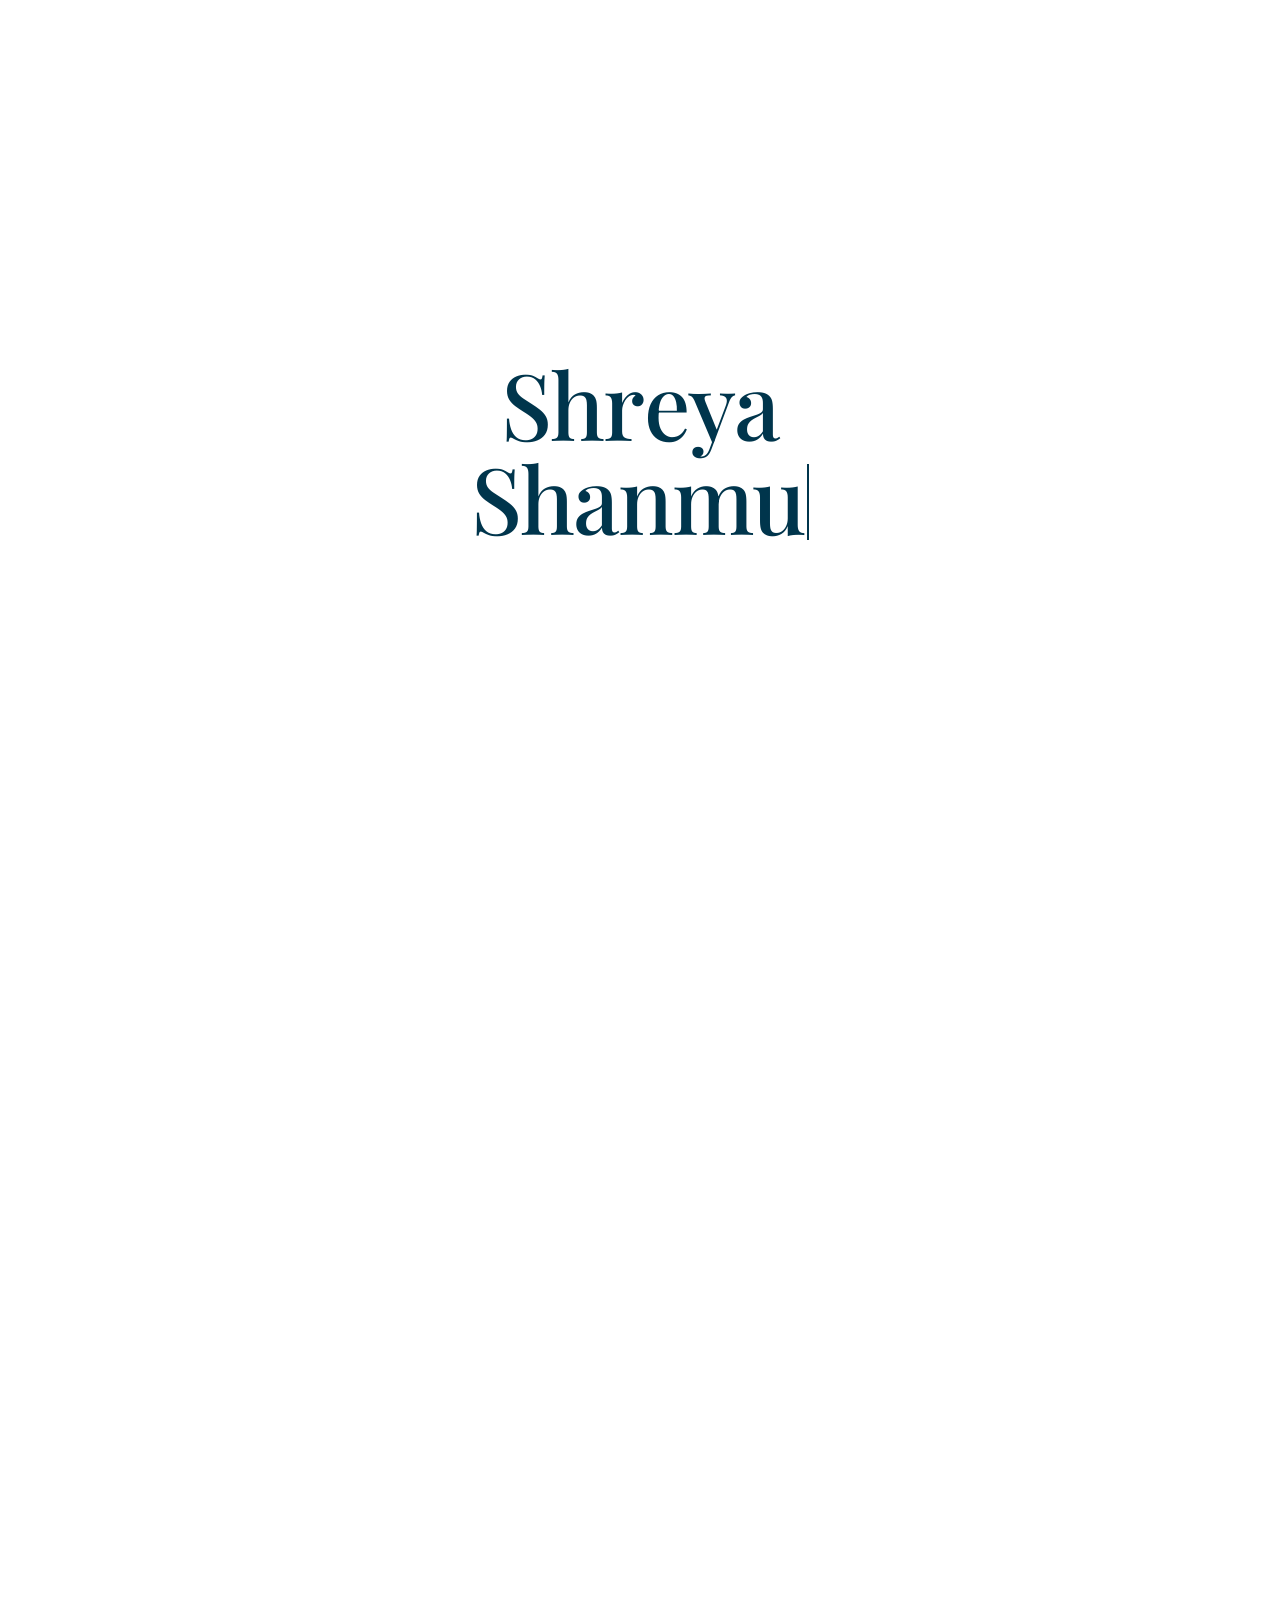
==== commit ebd5bf0a: "Homepage refresh — tagline, gradient hero, outcome hooks, reorder cards Made-with: Cursor" ====
--- a/index.html
+++ b/index.html
@@ -12,8 +12,34 @@
   <link rel="stylesheet" href="styles.css" />
   <link rel="stylesheet" href="case-study-themes.css" />
   <link rel="stylesheet" href="dark-mode.css" />
+  <style>
+    body.page-home .hero-card {
+      background: linear-gradient(135deg, #0d3a4a, #0f4d63, #1a5c73, #0d3a4a);
+      background-size: 300% 300%;
+      animation: homeHeroGradientShift 8s ease-in-out infinite alternate;
+    }
+    @keyframes homeHeroGradientShift {
+      0% { background-position: 0% 50%; }
+      50% { background-position: 100% 50%; }
+      100% { background-position: 0% 50%; }
+    }
+    @media (prefers-reduced-motion: reduce) {
+      body.page-home .hero-card {
+        animation: none;
+        background: #0d3a4a;
+      }
+    }
+    body.page-home .card-outcome {
+      font-family: 'Albert Sans', system-ui, sans-serif;
+      font-size: 12px;
+      line-height: 1.45;
+      color: var(--ds-muted);
+      margin: 0;
+      max-width: 36em;
+    }
+  </style>
 </head>
-<body>
+<body class="page-home">
 
   <!-- Animation overlay -->
   <div id="animScreen">
@@ -76,8 +102,7 @@
 
           <p class="hero-name-static">Shreya Shanmugam</p>
           <p class="hero-sub">Business and Product Design @ USC</p>
-          <p class="hero-tagline">✦&nbsp; Turning Complexity into Clarity &nbsp;✦</p>
-          <p class="about-badge hero-availability-badge">Open to summer 2026 internships</p>
+          <p class="hero-tagline">✦&nbsp; designing to ship. &nbsp;✦</p>
         </div>
       </div>
 
@@ -98,6 +123,31 @@
               <span class="card-title">Lavalab — Basis<svg class="card-title-arrow" width="1em" height="1em" viewBox="0 0 16 16" fill="none" xmlns="http://www.w3.org/2000/svg" aria-hidden="true"><path d="M5 11L13 3M13 3H7.5M13 3V8.5" stroke="currentColor" stroke-width="1.35" stroke-linecap="round" stroke-linejoin="round"/></svg></span>
               <span class="card-tag">B2B SAAS · AI COPILOT</span>
               <p class="card-desc">B2B SaaS AI Copilot to simplify cost segregation workflows</p>
+              <p class="card-outcome">Co-founded and shipped an AI copilot in 6 weeks — won Best Traction at LavaLab F25</p>
+            </div>
+          </a>
+
+          <a class="card card--boxed" href="flyfearless.html" id="case-fly-fearless" data-reveal>
+            <div class="card-cover-wrap" aria-hidden="true">
+              <img class="card-cover" src="homepage%20images/Fly%20fearless.png" alt="" />
+            </div>
+            <div class="card-body">
+              <span class="card-title">Fly Fearless Unlimited<svg class="card-title-arrow" width="1em" height="1em" viewBox="0 0 16 16" fill="none" xmlns="http://www.w3.org/2000/svg" aria-hidden="true"><path d="M5 11L13 3M13 3H7.5M13 3V8.5" stroke="currentColor" stroke-width="1.35" stroke-linecap="round" stroke-linejoin="round"/></svg></span>
+              <span class="card-tag">MENTAL HEALTH · STARTUP</span>
+              <p class="card-desc">Website redesign for a mental health startup</p>
+              <p class="card-outcome">End-to-end website redesign for a mental health startup — built and shipped live</p>
+            </div>
+          </a>
+
+          <a class="card card--float" href="spotify.html" id="case-spotify" data-reveal>
+            <div class="card-cover-wrap" aria-hidden="true">
+              <img class="card-cover" src="homepage%20images/Spotify.png" alt="" />
+            </div>
+            <div class="card-body">
+              <span class="card-title">Spotify Customisable Widgets<svg class="card-title-arrow" width="1em" height="1em" viewBox="0 0 16 16" fill="none" xmlns="http://www.w3.org/2000/svg" aria-hidden="true"><path d="M5 11L13 3M13 3H7.5M13 3V8.5" stroke="currentColor" stroke-width="1.35" stroke-linecap="round" stroke-linejoin="round"/></svg></span>
+              <span class="card-tag">STREAMING · FEATURE DESIGN</span>
+              <p class="card-desc">A design challenge to add a feature to a streaming platform</p>
+              <p class="card-outcome">Feature design under a 24-hour hard deadline</p>
             </div>
           </a>
 
@@ -109,28 +159,7 @@
               <span class="card-title">Neoboard<svg class="card-title-arrow" width="1em" height="1em" viewBox="0 0 16 16" fill="none" xmlns="http://www.w3.org/2000/svg" aria-hidden="true"><path d="M5 11L13 3M13 3H7.5M13 3V8.5" stroke="currentColor" stroke-width="1.35" stroke-linecap="round" stroke-linejoin="round"/></svg></span>
               <span class="card-tag">EDTECH · PRODUCT DESIGN</span>
               <p class="card-desc">Product design for an education productivity platform</p>
-            </div>
-          </a>
-
-          <a class="card card--boxed" href="flyfearless.html" id="case-fly-fearless" data-reveal>
-            <div class="card-cover-wrap" aria-hidden="true">
-              <img class="card-cover" src="homepage%20images/Fly%20fearless.png" alt="" />
-            </div>
-            <div class="card-body">
-              <span class="card-title">Fly Fearless Unlimited<svg class="card-title-arrow" width="1em" height="1em" viewBox="0 0 16 16" fill="none" xmlns="http://www.w3.org/2000/svg" aria-hidden="true"><path d="M5 11L13 3M13 3H7.5M13 3V8.5" stroke="currentColor" stroke-width="1.35" stroke-linecap="round" stroke-linejoin="round"/></svg></span>
-              <span class="card-tag">MENTAL HEALTH · STARTUP</span>
-              <p class="card-desc">Website redesign for a mental health startup</p>
-            </div>
-          </a>
-
-          <a class="card card--float" href="spotify.html" id="case-spotify" data-reveal>
-            <div class="card-cover-wrap" aria-hidden="true">
-              <img class="card-cover" src="homepage%20images/Spotify.png" alt="" />
-            </div>
-            <div class="card-body">
-              <span class="card-title">Spotify Customisable Widgets<svg class="card-title-arrow" width="1em" height="1em" viewBox="0 0 16 16" fill="none" xmlns="http://www.w3.org/2000/svg" aria-hidden="true"><path d="M5 11L13 3M13 3H7.5M13 3V8.5" stroke="currentColor" stroke-width="1.35" stroke-linecap="round" stroke-linejoin="round"/></svg></span>
-              <span class="card-tag">STREAMING · FEATURE DESIGN</span>
-              <p class="card-desc">A design challenge to add a feature to a streaming platform</p>
+              <p class="card-outcome">Redesigned a faculty dashboard for student retention as a UX intern</p>
             </div>
           </a>
 
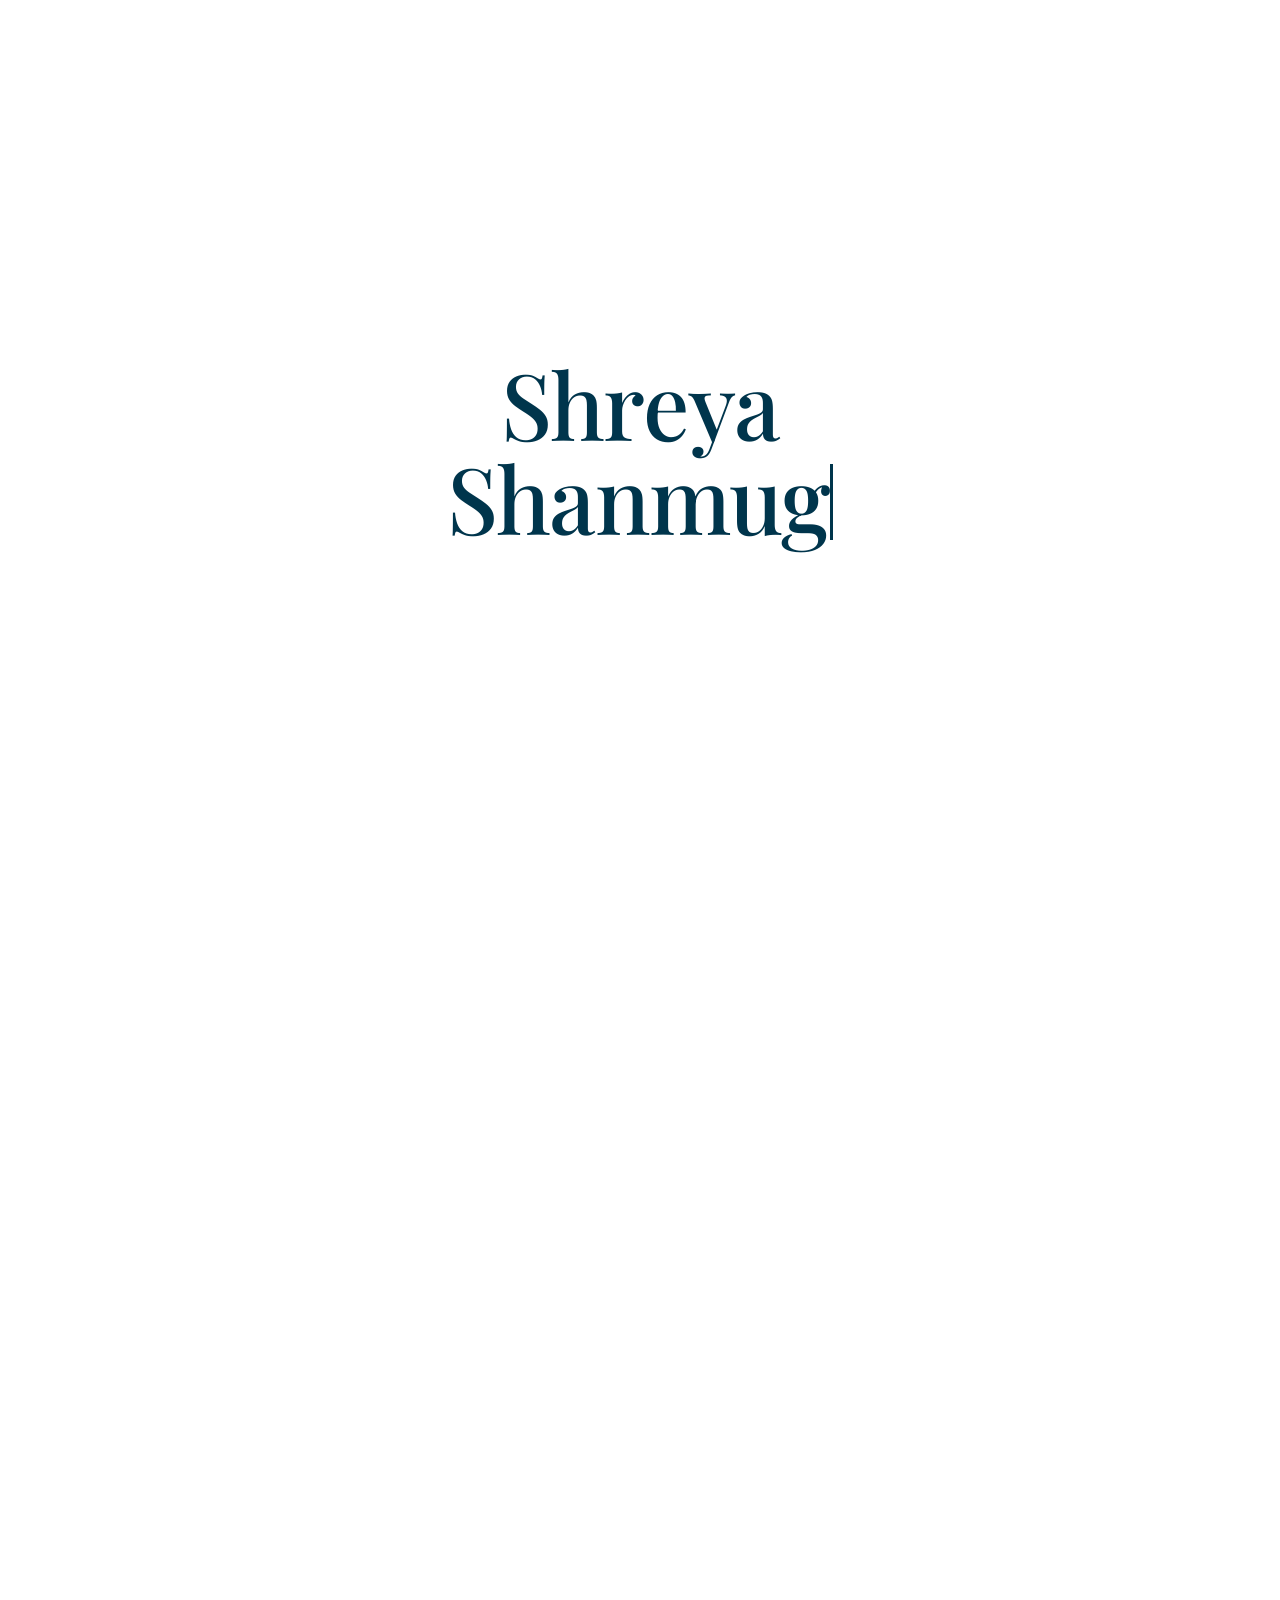
==== commit a502338c: "Homepage: tagline punctuation, tighter hero gradient, card press micro-interaction Made-with: Cursor" ====
--- a/index.html
+++ b/index.html
@@ -14,9 +14,9 @@
   <link rel="stylesheet" href="dark-mode.css" />
   <style>
     body.page-home .hero-card {
-      background: linear-gradient(135deg, #0d3a4a, #0f4d63, #1a5c73, #0d3a4a);
-      background-size: 300% 300%;
-      animation: homeHeroGradientShift 8s ease-in-out infinite alternate;
+      background: linear-gradient(135deg, #0d3a4a 0%, #0f4d63 38%, #1a5c73 62%, #0d3a4a 100%);
+      background-size: 115% 115%;
+      animation: homeHeroGradientShift 2s ease-in-out infinite alternate;
     }
     @keyframes homeHeroGradientShift {
       0% { background-position: 0% 50%; }
@@ -28,6 +28,17 @@
         animation: none;
         background: #0d3a4a;
       }
+    }
+    body.page-home #case-studies .card[data-reveal].is-visible:active {
+      transform: scale(0.98) translateY(2px);
+      transition:
+        transform 0.14s cubic-bezier(0.25, 0.46, 0.45, 0.94),
+        box-shadow 0.14s ease,
+        background-color 0.14s ease;
+      box-shadow: 0 12px 32px var(--ds-navy-14);
+    }
+    body.page-home #case-studies .card[data-reveal].is-visible:hover:active {
+      transform: scale(0.98) translateY(-1px);
     }
     body.page-home .card-outcome {
       font-family: 'Albert Sans', system-ui, sans-serif;
@@ -102,7 +113,7 @@
 
           <p class="hero-name-static">Shreya Shanmugam</p>
           <p class="hero-sub">Business and Product Design @ USC</p>
-          <p class="hero-tagline">✦&nbsp; designing to ship. &nbsp;✦</p>
+          <p class="hero-tagline">✦&nbsp; designing to ship &nbsp;✦</p>
         </div>
       </div>
 
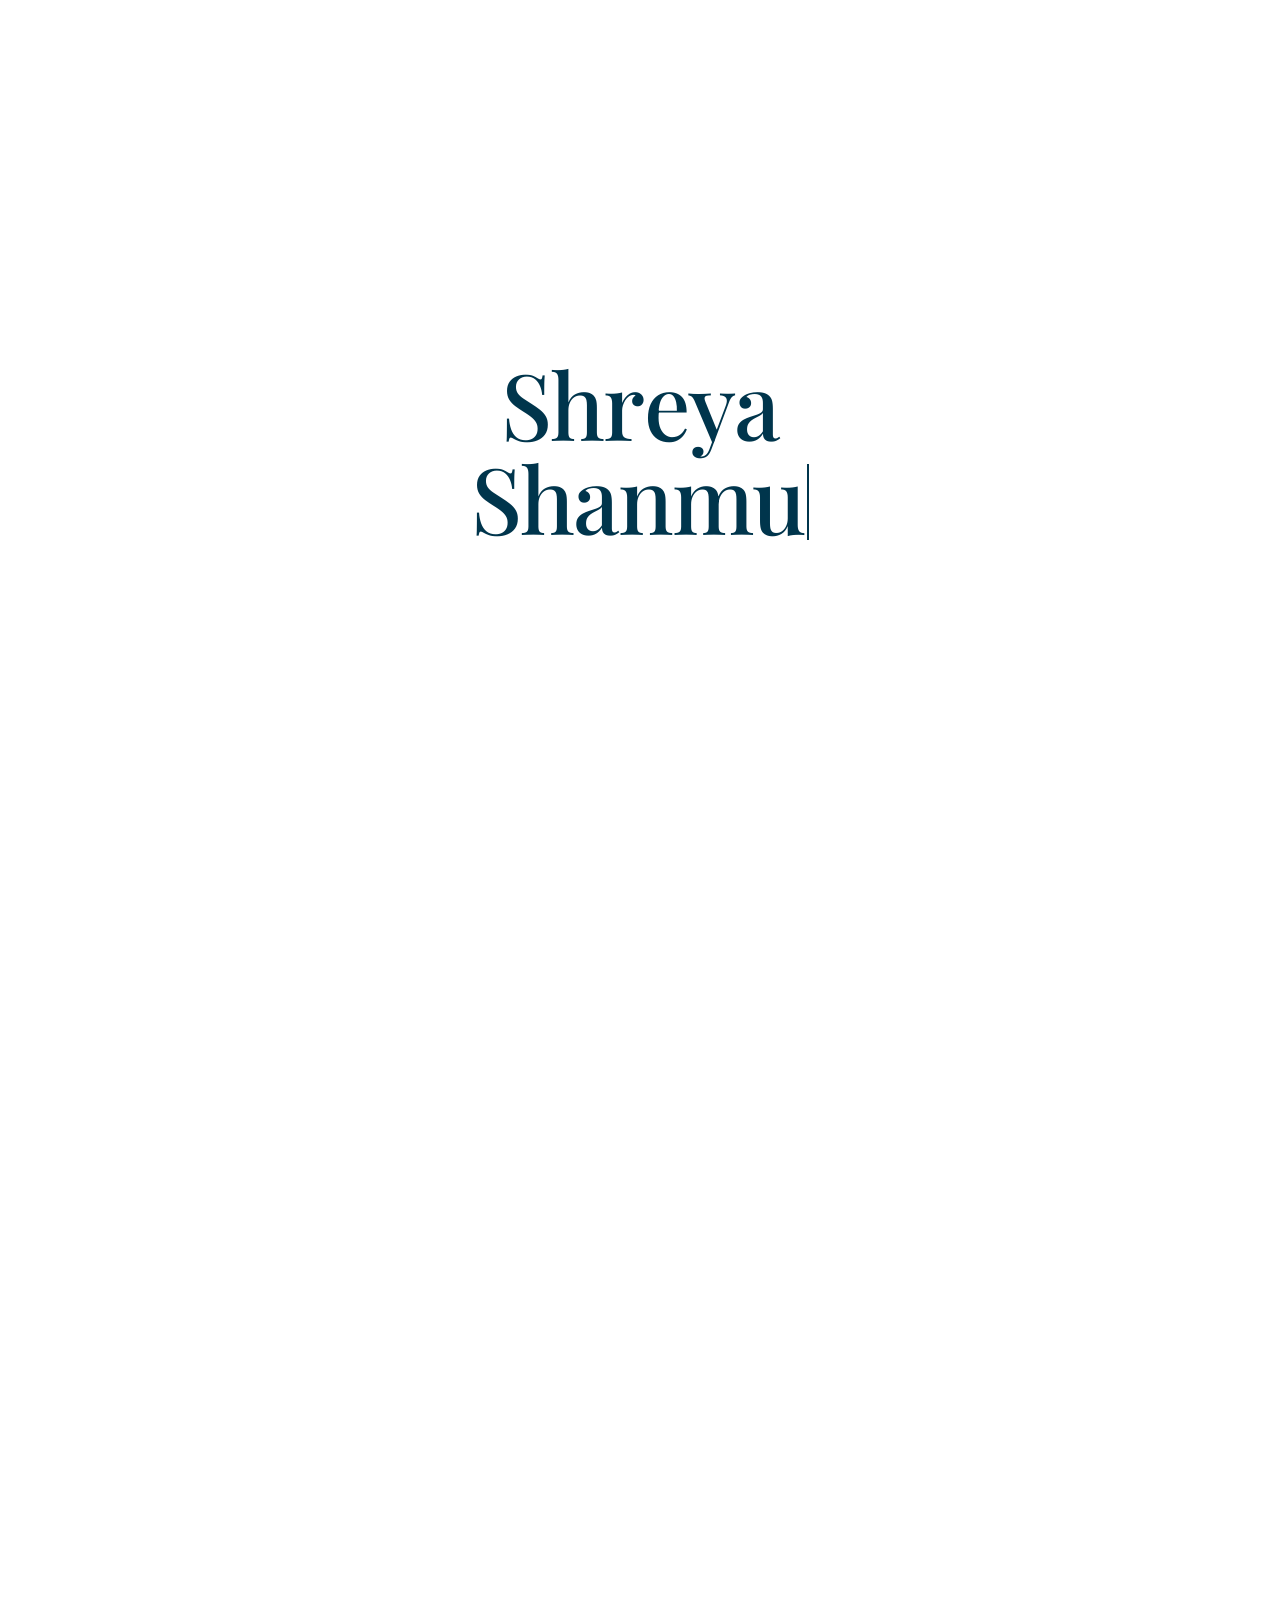
==== commit a79a06ea: "Homepage hero: darker blue field, subtler ripple contrast Made-with: Cursor" ====
--- a/index.html
+++ b/index.html
@@ -13,20 +13,68 @@
   <link rel="stylesheet" href="case-study-themes.css" />
   <link rel="stylesheet" href="dark-mode.css" />
   <style>
+    /* Hero: dark blue field; ripples only a step lighter (same family) */
     body.page-home .hero-card {
-      background: linear-gradient(135deg, #0d3a4a 0%, #0f4d63 38%, #1a5c73 62%, #0d3a4a 100%);
-      background-size: 115% 115%;
-      animation: homeHeroGradientShift 2s ease-in-out infinite alternate;
-    }
-    @keyframes homeHeroGradientShift {
-      0% { background-position: 0% 50%; }
-      50% { background-position: 100% 50%; }
-      100% { background-position: 0% 50%; }
+      position: relative;
+      isolation: isolate;
+      background-color: #0d3a4a;
+      /* Barely-there depth — stays close to base blue */
+      background-image:
+        radial-gradient(ellipse 110% 100% at 50% 0%, rgba(18, 62, 78, 0.55) 0%, transparent 42%),
+        radial-gradient(ellipse 90% 70% at 50% 100%, rgba(10, 48, 60, 0.4) 0%, transparent 50%);
+    }
+    body.page-home .hero-card::before,
+    body.page-home .hero-card::after {
+      content: '';
+      position: absolute;
+      left: 50%;
+      top: 40%;
+      width: min(95%, 720px);
+      aspect-ratio: 1;
+      margin: 0;
+      border-radius: 50%;
+      transform: translate(-50%, -50%);
+      pointer-events: none;
+      z-index: 0;
+      /* Ripple core ~10–15% lighter than #0d3a4a, no bright cyan */
+      background: radial-gradient(
+        circle,
+        rgba(32, 88, 108, 0.5) 0%,
+        rgba(24, 72, 90, 0.28) 28%,
+        rgba(16, 58, 74, 0.08) 52%,
+        rgba(13, 58, 74, 0) 62%
+      );
+    }
+    body.page-home .hero-card::before {
+      animation: homeHeroRipple 2.8s ease-out infinite;
+    }
+    body.page-home .hero-card::after {
+      animation: homeHeroRipple 2.8s ease-out infinite;
+      animation-delay: 1.4s;
+    }
+    @keyframes homeHeroRipple {
+      0% {
+        transform: translate(-50%, -50%) scale(0.32);
+        opacity: 0.55;
+      }
+      100% {
+        transform: translate(-50%, -50%) scale(2.15);
+        opacity: 0;
+      }
+    }
+    body.page-home .hero-card > * {
+      position: relative;
+      z-index: 1;
     }
     @media (prefers-reduced-motion: reduce) {
+      body.page-home .hero-card::before,
+      body.page-home .hero-card::after {
+        animation: none;
+        opacity: 0;
+      }
       body.page-home .hero-card {
-        animation: none;
-        background: #0d3a4a;
+        background-image: none;
+        background-color: #0d3a4a;
       }
     }
     body.page-home #case-studies .card[data-reveal].is-visible:active {
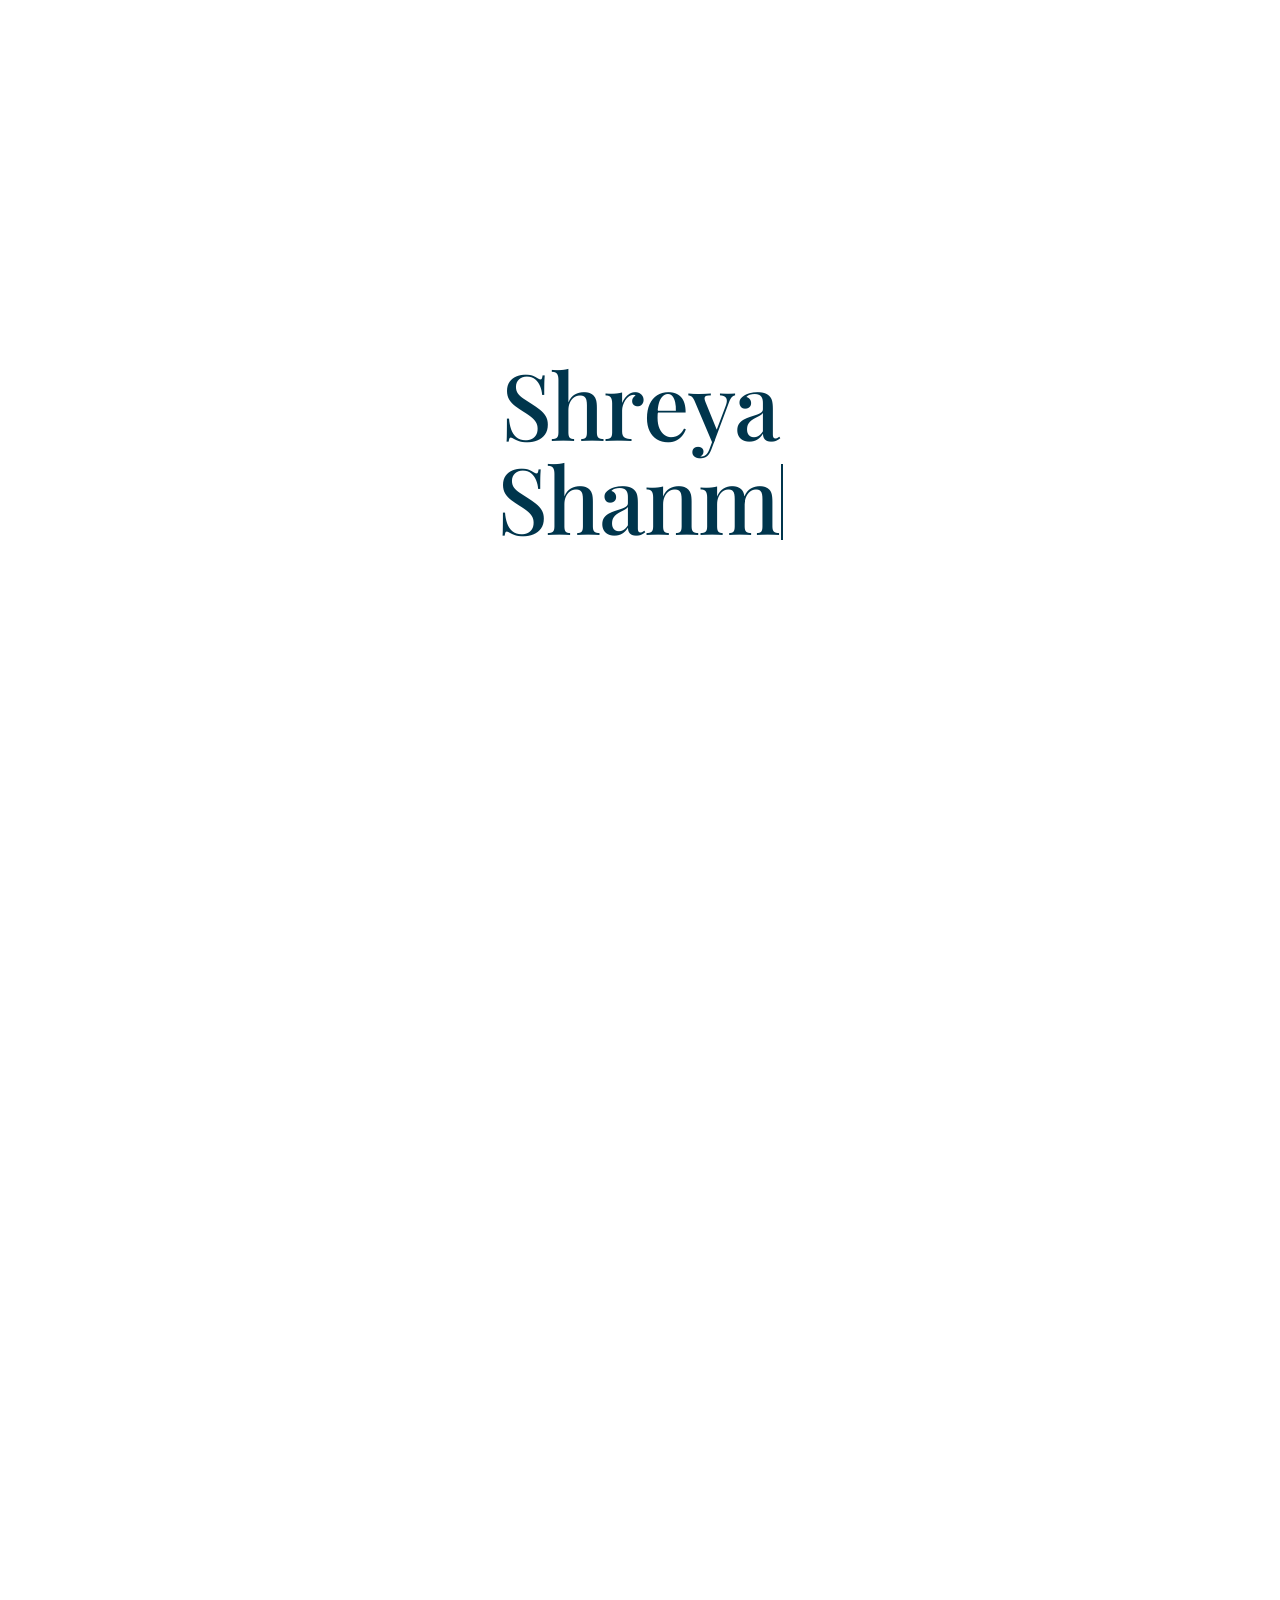
==== commit 819ba3f6: "Homepage hero: ripples from logo center, stronger visibility Made-with: Cursor" ====
--- a/index.html
+++ b/index.html
@@ -13,62 +13,81 @@
   <link rel="stylesheet" href="case-study-themes.css" />
   <link rel="stylesheet" href="dark-mode.css" />
   <style>
-    /* Hero: dark blue field; ripples only a step lighter (same family) */
+    /* Hero: dark blue field; ripples originate from logo circle (.hero-ripples) */
     body.page-home .hero-card {
       position: relative;
       isolation: isolate;
       background-color: #0d3a4a;
-      /* Barely-there depth — stays close to base blue */
       background-image:
         radial-gradient(ellipse 110% 100% at 50% 0%, rgba(18, 62, 78, 0.55) 0%, transparent 42%),
         radial-gradient(ellipse 90% 70% at 50% 100%, rgba(10, 48, 60, 0.4) 0%, transparent 50%);
     }
-    body.page-home .hero-card::before,
-    body.page-home .hero-card::after {
+    body.page-home .hero-logo-wrap {
+      position: relative;
+      display: inline-flex;
+      justify-content: center;
+      align-items: center;
+      overflow: visible;
+    }
+    body.page-home .hero-ripples {
+      position: absolute;
+      inset: 0;
+      z-index: 0;
+      pointer-events: none;
+      overflow: visible;
+    }
+    body.page-home .ss-logo.ss-logo--hero {
+      position: relative;
+      z-index: 1;
+    }
+    body.page-home .hero-card > .hero-logo-wrap {
+      z-index: 1;
+    }
+    body.page-home .hero-card > p {
+      position: relative;
+      z-index: 2;
+    }
+    body.page-home .hero-ripples::before,
+    body.page-home .hero-ripples::after {
       content: '';
       position: absolute;
       left: 50%;
-      top: 40%;
-      width: min(95%, 720px);
+      top: 50%;
+      width: min(110vw, 920px);
       aspect-ratio: 1;
       margin: 0;
       border-radius: 50%;
       transform: translate(-50%, -50%);
       pointer-events: none;
-      z-index: 0;
-      /* Ripple core ~10–15% lighter than #0d3a4a, no bright cyan */
+      /* Visible but still on-brand: a bit lighter than #0d3a4a */
       background: radial-gradient(
         circle,
-        rgba(32, 88, 108, 0.5) 0%,
-        rgba(24, 72, 90, 0.28) 28%,
-        rgba(16, 58, 74, 0.08) 52%,
-        rgba(13, 58, 74, 0) 62%
+        rgba(52, 108, 128, 0.75) 0%,
+        rgba(36, 88, 108, 0.45) 22%,
+        rgba(22, 72, 90, 0.2) 45%,
+        rgba(13, 58, 74, 0) 58%
       );
     }
-    body.page-home .hero-card::before {
+    body.page-home .hero-ripples::before {
       animation: homeHeroRipple 2.8s ease-out infinite;
     }
-    body.page-home .hero-card::after {
+    body.page-home .hero-ripples::after {
       animation: homeHeroRipple 2.8s ease-out infinite;
       animation-delay: 1.4s;
     }
     @keyframes homeHeroRipple {
       0% {
-        transform: translate(-50%, -50%) scale(0.32);
-        opacity: 0.55;
+        transform: translate(-50%, -50%) scale(0.12);
+        opacity: 0.82;
       }
       100% {
-        transform: translate(-50%, -50%) scale(2.15);
+        transform: translate(-50%, -50%) scale(2.05);
         opacity: 0;
       }
     }
-    body.page-home .hero-card > * {
-      position: relative;
-      z-index: 1;
-    }
     @media (prefers-reduced-motion: reduce) {
-      body.page-home .hero-card::before,
-      body.page-home .hero-card::after {
+      body.page-home .hero-ripples::before,
+      body.page-home .hero-ripples::after {
         animation: none;
         opacity: 0;
       }
@@ -149,14 +168,17 @@
       <div class="hero-section">
         <div class="hero-card">
 
-          <div class="ss-logo ss-logo--hero" aria-label="SS logo">
-            <img
-              class="hero-logo-img"
-              src="homepage%20images/SS-logo.png"
-              alt=""
-              width="174"
-              height="178"
-            />
+          <div class="hero-logo-wrap">
+            <span class="hero-ripples" aria-hidden="true"></span>
+            <div class="ss-logo ss-logo--hero" aria-label="SS logo">
+              <img
+                class="hero-logo-img"
+                src="homepage%20images/SS-logo.png"
+                alt=""
+                width="174"
+                height="178"
+              />
+            </div>
           </div>
 
           <p class="hero-name-static">Shreya Shanmugam</p>
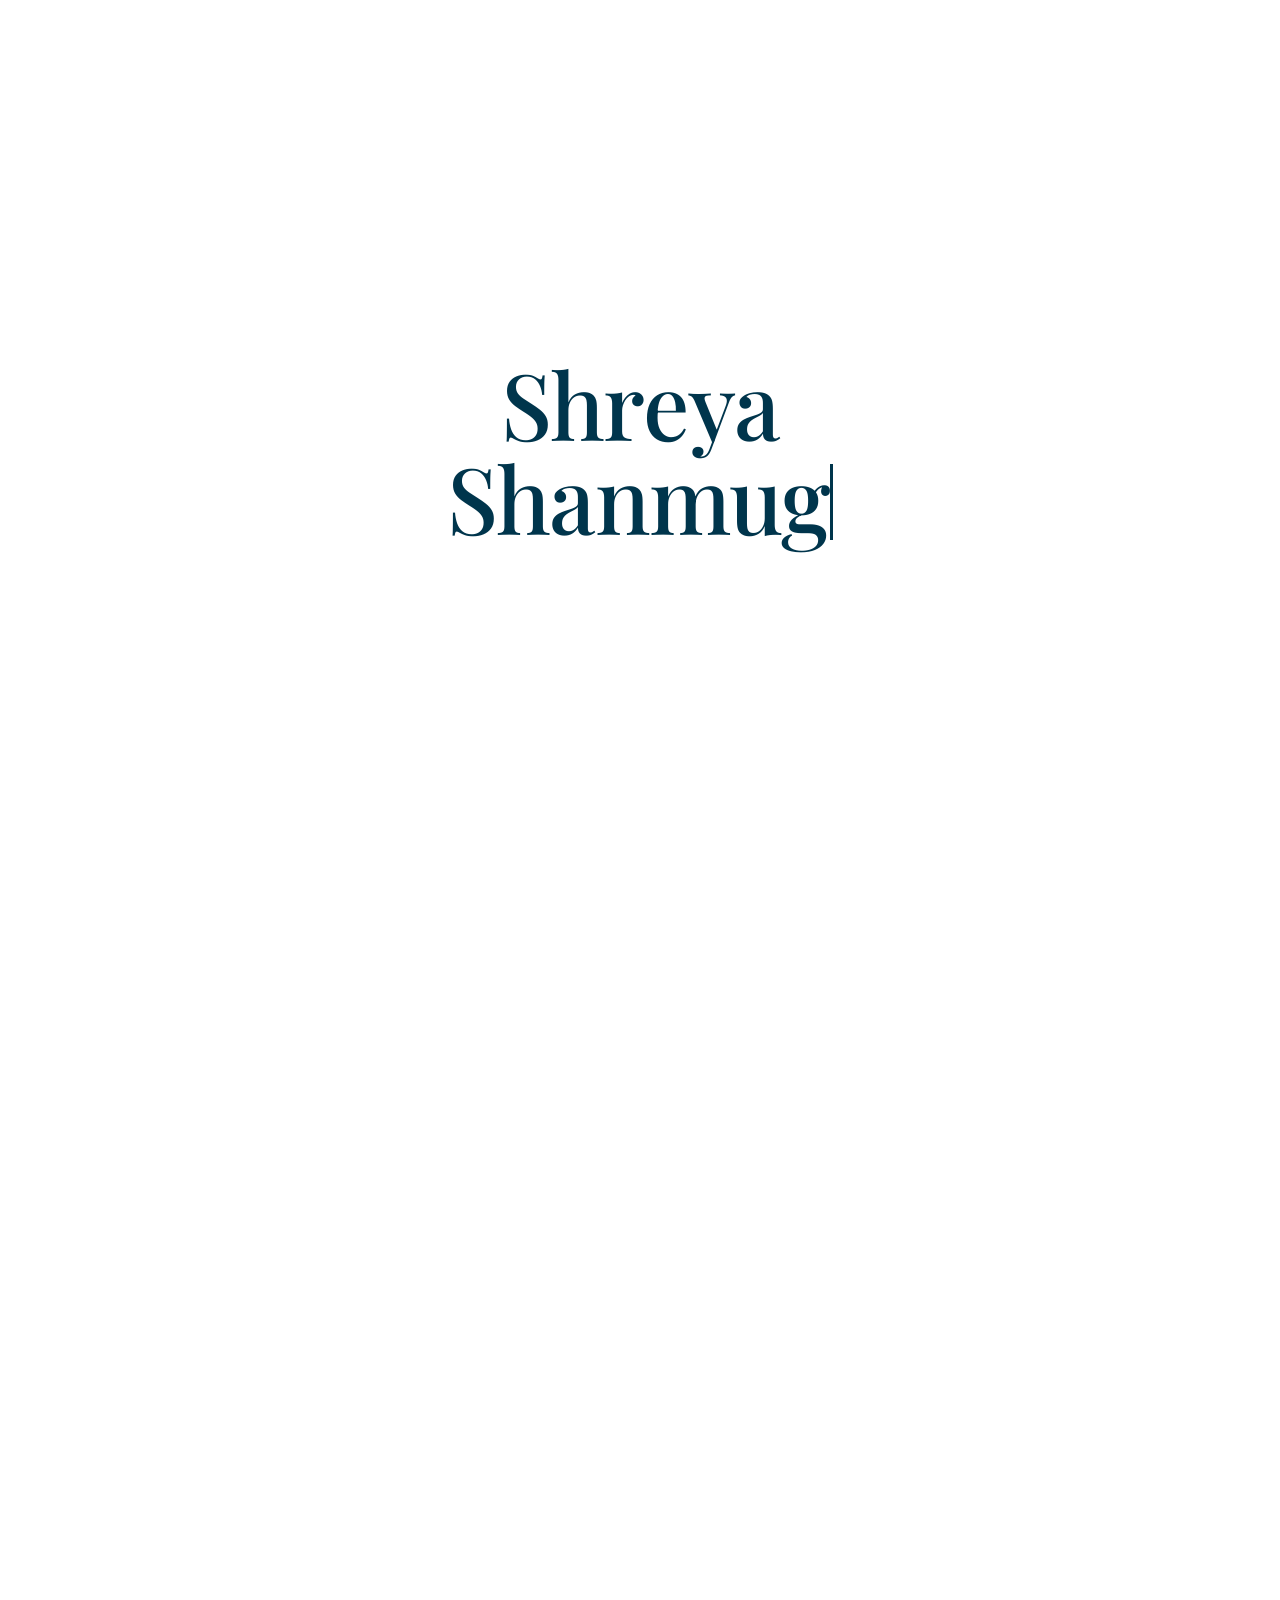
==== commit a28d1e0a: "Homepage: slightly stronger hero ripple contrast Made-with: Cursor" ====
--- a/index.html
+++ b/index.html
@@ -59,13 +59,14 @@
       border-radius: 50%;
       transform: translate(-50%, -50%);
       pointer-events: none;
-      /* Visible but still on-brand: a bit lighter than #0d3a4a */
+      /* Slightly stronger read than before; same hue as #0d3a4a */
       background: radial-gradient(
         circle,
-        rgba(52, 108, 128, 0.75) 0%,
-        rgba(36, 88, 108, 0.45) 22%,
-        rgba(22, 72, 90, 0.2) 45%,
-        rgba(13, 58, 74, 0) 58%
+        rgba(72, 128, 148, 0.92) 0%,
+        rgba(48, 102, 122, 0.58) 20%,
+        rgba(30, 82, 100, 0.32) 40%,
+        rgba(18, 62, 78, 0.1) 52%,
+        rgba(13, 58, 74, 0) 62%
       );
     }
     body.page-home .hero-ripples::before {
@@ -78,7 +79,7 @@
     @keyframes homeHeroRipple {
       0% {
         transform: translate(-50%, -50%) scale(0.12);
-        opacity: 0.82;
+        opacity: 0.94;
       }
       100% {
         transform: translate(-50%, -50%) scale(2.05);
